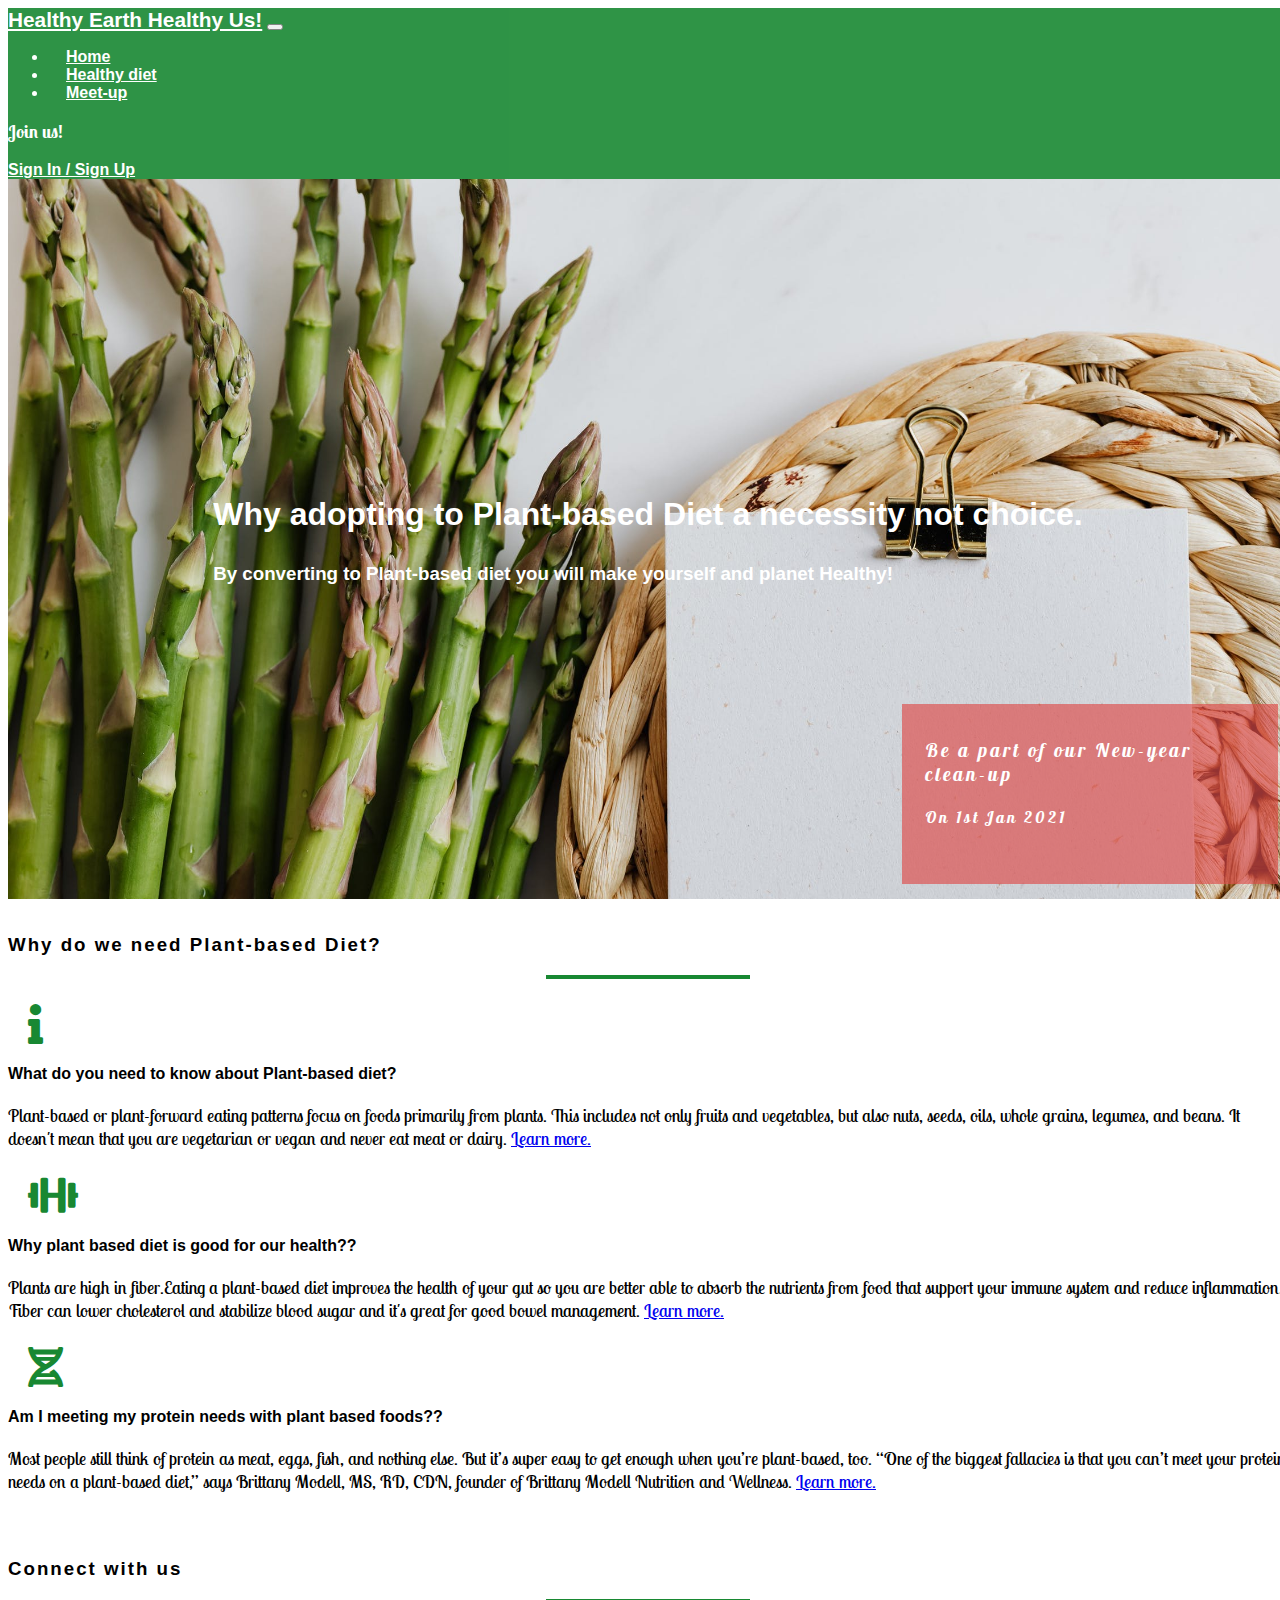
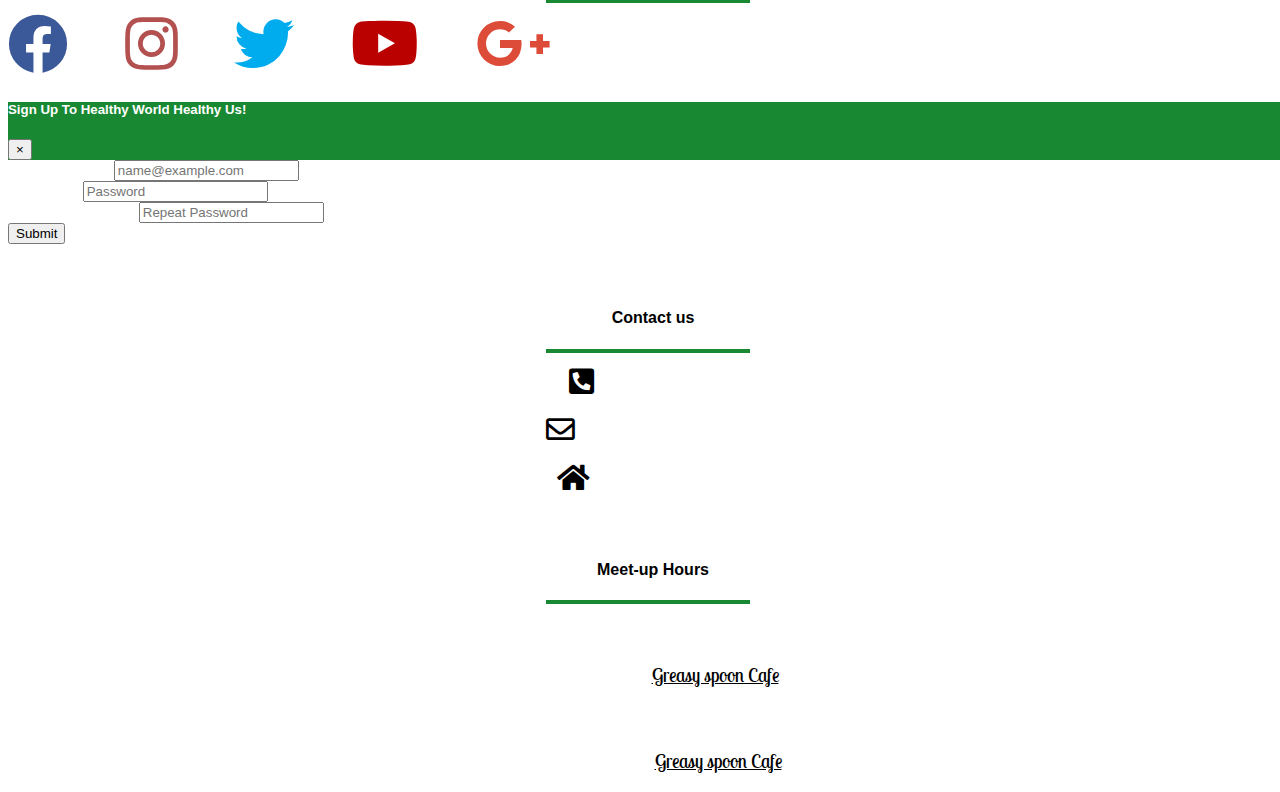
==== health.html @ 550ce157 "fixed bug which was causing cover-text to disalign, added some spacing in container to remove cluste" ====
<!DOCTYPE html>
<html lang="en">

<head>
    <meta charset="UTF-8">
    <meta name="viewport" content="width=device-width, initial-scale=1.0">
    <title>Healthy World Healthy Us!</title>
    <link rel="stylesheet" href="https://cdn.jsdelivr.net/npm/bootstrap@4.5.3/dist/css/bootstrap.min.css"
        integrity="sha384-TX8t27EcRE3e/ihU7zmQxVncDAy5uIKz4rEkgIXeMed4M0jlfIDPvg6uqKI2xXr2" crossorigin="anonymous">
    <link rel="stylesheet" href="https://cdnjs.cloudflare.com/ajax/libs/font-awesome/5.15.1/css/all.min.css"
        type="text/css" />
    <link rel="preconnect" href="https://fonts.gstatic.com">
    <link rel="stylesheet" href="https://cdn.jsdelivr.net/npm/bootstrap@4.5.3/dist/css/bootstrap.min.css"
        integrity="sha384-TX8t27EcRE3e/ihU7zmQxVncDAy5uIKz4rEkgIXeMed4M0jlfIDPvg6uqKI2xXr2" crossorigin="anonymous">
    <link rel="stylesheet" href="css/style.css">
</head>

<body>
    <header>
        <!--navbar+toogle button when on mobile-->
        <nav class="navbar navbar-expand-md">

            <a href="index.html" class="navbar-brand">Healthy Earth Healthy Us!</a>

            <button class="navbar-toggler bg-dark ml-auto" type="button" data-toggle="collapse"
                data-target="#navbar-responsive" aria-controls="navbar-responsive" aria-expanded="false"
                aria-label="Toggle-navigation">
                <span class="navbar-toggler-icon"></span></button>

            <div class="navbar-collapse" id="navbar-responsive">
                <div id="things-navbar">
                    <ul class="navbar-nav mr-auto">
                        <li class="nav-item active"><a href="index.html" class="nav-link hvr-float-shadow">Home</a></li>
                        <li class="nav-item"><a href="health.html" class="nav-link">Healthy diet</a></li>
                        <li class="nav-item"><a href="meetup.html" class="nav-link">Meet-up</a></li>
                    </ul>
                </div>
                <div class="d-none d-md-block ml-auto">
                    <p class="navbar-text mr-3"><a>Join us!</a></p>
                    <a href="/login" class="btn btn-success" data-toggle="modal" data-target="#signUpModal">Sign In /
                        Sign Up</a>
                </div>
            </div>

        </nav>
    </header>


    <div class="hero-image-health container-fluid">
        <div class="hero-overlay">
            <div class="row">
                <div class="col-12">
                    <section class="jumbotron text-center">
                        <h1 class="jumbotron-main">Why adopting to Plant-based Diet a necessity not choice.</h1>
                        <h3 class="Jumbotron-text">By converting to Plant-based diet you will make yourself and planet
                            Healthy!
                        </h3>

                    </section>

                </div>

            </div>
            <div class="col-xs-6">
                <div id="cover-text">
                    <h3>Be a part of our New-year clean-up </h3>
                    <h4>On 1st Jan 2021</h4>
                </div>
            </div>
        </div>
    </div>


    <!--------------------------------------------------------About plant based diet-->
    <section class="container-fluid container-importance">
        <div class="row">
            <div class="col-md-12">
                <div class="row text-center">
                    <div class="col">
                        <h3 class="firstsection-heading">Why do we need Plant-based Diet?</h3>
                        <hr class="hr-green">
                    </div>
                </div>

                <div class="row">
                    <div class="col-10 offset-1 offset-md-0 col-sm-4 col-md-6">

                        <div class="row firstsection-text">
                            <div class="col-2 d-none d-md-block">
                                <i class="qa-icon fas fa-info" aria-hidden="true"></i>
                            </div>
                            <div class="col-10">
                                <h4 class="qa-heading">What do you need to know about Plant-based diet?</h4>
                                <!--text copied from google search on plant-based diet link in href-->
                                <p>
                                    Plant-based or plant-forward eating patterns focus on foods primarily from plants.
                                    This includes not only fruits and vegetables, but also nuts, seeds, oils, whole
                                    grains, legumes, and beans.
                                    It doesn't mean that you are vegetarian or vegan and never eat meat or dairy. <a
                                        href="https://www.health.harvard.edu/blog/what-is-a-plant-based-diet-and-why-should-you-try-it-2018092614760"
                                        target="_blank">Learn
                                        more.</a>
                                </p>
                            </div>
                        </div>
                    </div>

                    <div class="col-10 offset-1 offset-md-0 col-sm-4 col-md-6">

                        <div class="row firstsection-text">
                            <div class="col-2 d-none d-md-block">
                                <i class="qa-icon fas fa-dumbbell" aria-hidden="true"></i>
                            </div>
                            <div class="col-10">
                                <h4 class="qa-heading ">Why plant based diet is good for our health??</h4>

                                <!--text copied from google search on plant-based diet-->
                                <p>
                                    Plants are high in fiber.Eating a plant-based diet improves the health of your
                                    gut so you are better able to absorb the nutrients from food that support your
                                    immune system and reduce inflammation. Fiber can lower cholesterol and stabilize
                                    blood
                                    sugar and it's great for good bowel management. <a
                                        href="https://www.mdanderson.org/publications/focused-on-health/5-benefits-of-a-plant-based-diet.h20-1592991.html"
                                        target="_blank">Learn
                                        more.</a>
                                </p>
                            </div>

                        </div>

                    </div>

                    <div class="col-md-6 offset-md-3 col-sm-4 col-10 offset-1">

                        <div class="row firstsection-text">
                            <div class="col-2 d-none d-md-block">
                                <i class="qa-icon fas fa-dna" aria-hidden="true"></i>
                            </div>
                            <div class="col-10">
                                <!--text copied from google search on plant-based diet-->

                                <h4 class="qa-heading ">Am I meeting my protein needs with plant based foods??</h4>
                                <p>
                                    Most people still think of protein as meat, eggs, fish, and nothing else.
                                    But it’s super easy to get enough when you’re plant-based, too.
                                    “One of the biggest fallacies is that you can’t meet your protein needs on a
                                    plant-based diet,”
                                    says Brittany Modell, MS, RD, CDN, founder of Brittany Modell Nutrition and
                                    Wellness. <a href="https://www.wellandgood.com/plant-based-eating-questions/"
                                        target="_blank">Learn
                                        more.</a>
                                </p>
                            </div>

                        </div>
                    </div>
                </div>
            </div>
        </div>
    </section>

    <!--------------------------------------------------------Connect-->

    <div class="container-fluid connect-container">
        <div class="row text-center">
            <div class="col-12 connect-heading">
                <h3>Connect with us</h3>
                <hr class="hr-green">
            </div>
        </div>
        <div class="row text-center">
            <div class="col-12 socialmedia-icons">
                <a href=" https://www.facebook.com/login/device-based/regular/login/?login_attempt=1" target="_blank">
                    <i class="fab fa-facebook" aria-hidden="true"> </i>
                    <span class="sr-only">Facebook</span>
                </a>
                <a href="https://www.instagram.com/" target="_blank">
                    <i class="fab fa-instagram" aria-hidden="true"> </i>
                    <span class="sr-only">Instagram</span>
                </a>
                <a href="https://twitter.com/?lang=sv" target="_blank">
                    <i class=" fab fa-twitter" aria-hidden="true"> </i>
                    <span class="sr-only">Twitter</span>
                </a>
                <a href="https://www.youtube.com/" target="_blank">
                    <i class=" fab fa-youtube" aria-hidden="true"> </i>
                    <span class="sr-only">Youtube</span>
                </a>
                <a href="https://www.google.com/intl/sv/gmail/about/#" target="_blank">
                    <i class=" fab fa-google-plus-g" aria-hidden="true"> </i>
                    <span class="sr-only">Gmail</span>
                </a>
            </div>
        </div>

    </div>

    <!--------------------------------------------------------Model copied from whisky-drop website.-->



    <div class="modal" tabindex="-1" role="dialog" id="signUpModal">
        <div class="modal-dialog" role="document">
            <div class="modal-content">
                <div class="modal-header">
                    <h5 class="modal-title">Sign Up To Healthy World Healthy Us!</h5>
                    <button type="button" class="close" data-dismiss="modal" aria-label="Close">
                        <span aria-hidden="true">&times;</span>
                    </button>
                </div>
                <div class="modal-body">
                    <form>
                        <div class="form-group">
                            <label for="exampleInputEmail1">Email address</label>
                            <input type="email" class="form-control" id="exampleInputEmail1"
                                aria-describedby="emailHelp" placeholder="name@example.com">
                            <small id="emailHelp" class="form-text text-muted">We'll never share your email with
                                anyone else.</small>
                        </div>
                        <div class="form-group">
                            <label for="password">Password</label>
                            <input type="password" class="form-control" id="password" placeholder="Password">
                        </div>
                        <div class="form-group">
                            <label for="repeatPassword">Repeat Password</label>
                            <input type="password" class="form-control" id="repeatPassword"
                                placeholder="Repeat Password">
                        </div>
                        <button type="submit" class="btn btn-success">Submit</button>
                    </form>
                </div>
            </div>
        </div>
    </div>


    <!--------------------------------------------------------Footer-->

    <footer class="bg-success footer-container">
        <div class="container-fluid">
            <div class="row">
                <div class="col-sm-4 offset-1 footer-content">
                    <h4 class="footer-header">Contact us</h4>
                    <hr class="hr-green">
                    <p><i class="fas fa-phone-square-alt footer-icons"></i> 0047 123 123 123</p>
                    <p><i class="far fa-envelope footer-icons"></i> healthyworld@gmail.com</p>
                    <p><i class="fas fa-home footer-icons"></i>Sandalmakrbackan 1,</p>
                    <p>126-30, Stockholm.</p>
                </div>
                <div class="col-sm-4 offset-1 footer-content">
                    <h4 class="footer-header">Meet-up Hours</h4>
                    <hr class="hr-green">
                    <p>Monday-Thursday</p>
                    <p>kl. 17:00-18:00 at <a href="https://www.greasyspoon.se/" target="_blank">Greasy spoon
                            Cafe</a></p>
                    <p>Fri-Sat-Sunday</p>
                    <p>kl. 19:00-20:00 at <a href="https://www.greasyspoon.se/" target="_blank">Greasy spoon
                            Cafe</a></p>
                </div>
            </div>
        </div>
    </footer>


    <script src="https://code.jquery.com/jquery-3.3.1.slim.min.js"
        integrity="sha384-q8i/X+965DzO0rT7abK41JStQIAqVgRVzpbzo5smXKp4YfRvH+8abtTE1Pi6jizo"
        crossorigin="anonymous"></script>
    <script src="https://cdnjs.cloudflare.com/ajax/libs/popper.js/1.14.3/umd/popper.min.js"
        integrity="sha384-ZMP7rVo3mIykV+2+9J3UJ46jBk0WLaUAdn689aCwoqbBJiSnjAK/l8WvCWPIPm49"
        crossorigin="anonymous"></script>
    <script src="https://stackpath.bootstrapcdn.com/bootstrap/4.1.3/js/bootstrap.min.js"
        integrity="sha384-ChfqqxuZUCnJSK3+MXmPNIyE6ZbWh2IMqE241rYiqJxyMiZ6OW/JmZQ5stwEULTy"
        crossorigin="anonymous"></script>
</body>

</html>
---- css/style.css ----
@import url('https://fonts.googleapis.com/css2?family=Lobster+Two:ital,wght@0,400;0,700;1,400;1,700&family=Roboto:wght@300;400;700&display=swap');



body {
    font-family: "Roboto:400", sans-serif;
    width: 100%;
}
/*-----------------------------------------------------------Nav */
.navbar {
    background-color: #188832;;
    opacity: 0.9;
    color: white;
    font-weight: bold;
}

.navbar a {
    color: white;
    font-weight: bold;
    font-size: 100%;
}
.navbar a:hover{
    color: #0e491c;
}

.navbar-brand{
    font-size: 130% !important;
}

.navbar-nav a {
    margin-left: 18px;
}



/*-----------------------------------------------------------hero image landing page */
.hero-image {
    height: 80vh;

    background: url("images/cleanearth.jpeg") no-repeat;
    background-size: cover;
  -webkit-background-size: cover;
  -moz-background-size: cover;
  -o-background-size: cover;
  opacity: 1;

    display: flex;
    align-items: center;
    justify-content: center;

    position: relative;
}

#cover-text {
    color: white;
    font-family: 'Lobster Two', cursive;
    font-style: italic;
    font-weight: bold;
    height: 150px;
    width: 330px;
    letter-spacing: 3px;
    padding: 15px 23px;

    position: absolute;
    background-color: rgba(221, 76, 74, 0.658);
    bottom: 15px;
    right: 10px;
}


/*-----------------------------------------------------------Jumbotron */

.jumbotron {
    background-color: transparent;
}

.jumbotron-main{
    color: white;
    font-weight: 700;
    margin-bottom: 30px;
}

.Jumbotron-text{
    color: white;
}

/*-----------------------------------------------------------Importance */

.container-importance{
    margin: 20px 0 65px 0;
}


.firstsection-heading {
    margin-top: 35px;
    font-weight: bold;
    letter-spacing: 2px;
}

.container-importance i {
    font-size: 40px;
    padding-left: 20px;
    color: #188832;
}

.firstsection-text {
    margin-top: 25px;
}

p {
    font-family: 'Lobster Two', cursive;
    font-size: 18px;
}

.hr-green {
    border: 2px solid #188832;
    width: 200px;
}



/*-----------------------------------------------------------feedback */

.feedback-container {
    margin-top: 65px;
}

.feedback-heading{
    margin-top: 35px;
    font-weight: bold;
    letter-spacing: 2px;
}

.feedback-text {
    margin-top: 40px;
    padding-left: 10px;

}

.margin-top-50{
    margin-top:50px;
}


/*-----------------------------------------------------------FAQs */

.faqs-container{
    margin-top: 65px;
}

.faqs-heading{
    margin-top: 35px;
    font-weight: bold;
    letter-spacing: 2px;
}


.faqs-container a {
    background-color: #188832;
}


.card-heading{
    font-weight: bold;

}

.faqs{
    margin-top: 20px;
}

/*-----------------------------------------------------------Connect */

.connect-container{

}

.connect-heading{
    margin-top: 35px;
    font-weight: bold;
    letter-spacing: 2px;
}


.socialmedia-icons a{
    font-size: 60px;
    word-spacing: 40px;
    text-decoration: none;
}

.fa-facebook{
    color: #3b5998;
}
.fa-instagram{
    color: #b35151;
}

.fa-twitter{
    color: #00aced;
}
.fa-youtube{
    color: #bb0000;
}
.fa-google-plus-g{
    color: #dd4b39;
}

.fa-facebook:hover,
.fa-instagram:hover,
.fa-twitter:hover,
.fa-youtube:hover,
.fa-google-plus-g:hover{
    color: #188832;
}

/*-----------------------------------------------------------Footer */

.footer-container{
    margin-top: 65px;
    text-align: center;
}

.footer-content{
    margin-top: 25px;
}

.footer-header{
    padding-left: 10px;
}

footer p{
    color: white;
    margin-top: 15px;
    font-size: 1.2em;
    text-align: center;
}

footer a {
    color: black;
}


.footer-icons{
    font-size: 1.5em;
    color: black;
}

.hr-green-footer {
    text-align: center;
    border: 2px solid #188832;
    width: 200px;
}

/*-----------------------------------------------------------Modal */

.modal-body {
    background: url("images/modal.jpeg") no-repeat;
    background-size: cover;
    color: white;
}

.modal-header {
    background-color:#188832 ;
    color: white;
}

/*-----------------------------------------------------------From */

.form-text {
    color: white !important;
}

/*-----------------------------------------------------------hero image health page */

.hero-image-health {
    height: 80vh;

    background: url("images/vegetarian.jpeg") no-repeat;
    background-size: cover;
  -webkit-background-size: cover;
  -moz-background-size: cover;
  -o-background-size: cover;

  display: flex;
    align-items: center;
    justify-content: center;

    position: relative;
}

/*-----------------------------------------------------------Hero image meetup Page */

.hero-image-meetup {
    height: 80vh;

    background: url("images/meetup.jpeg") no-repeat;
    background-size: cover;
  -webkit-background-size: cover;
  -moz-background-size: cover;
  -o-background-size: cover;


  display: flex;
    align-items: center;
    justify-content: center;

    position: relative;
}

.meetup-heading {
    margin: 65px 0 30px 0;
    color: #188832;
}
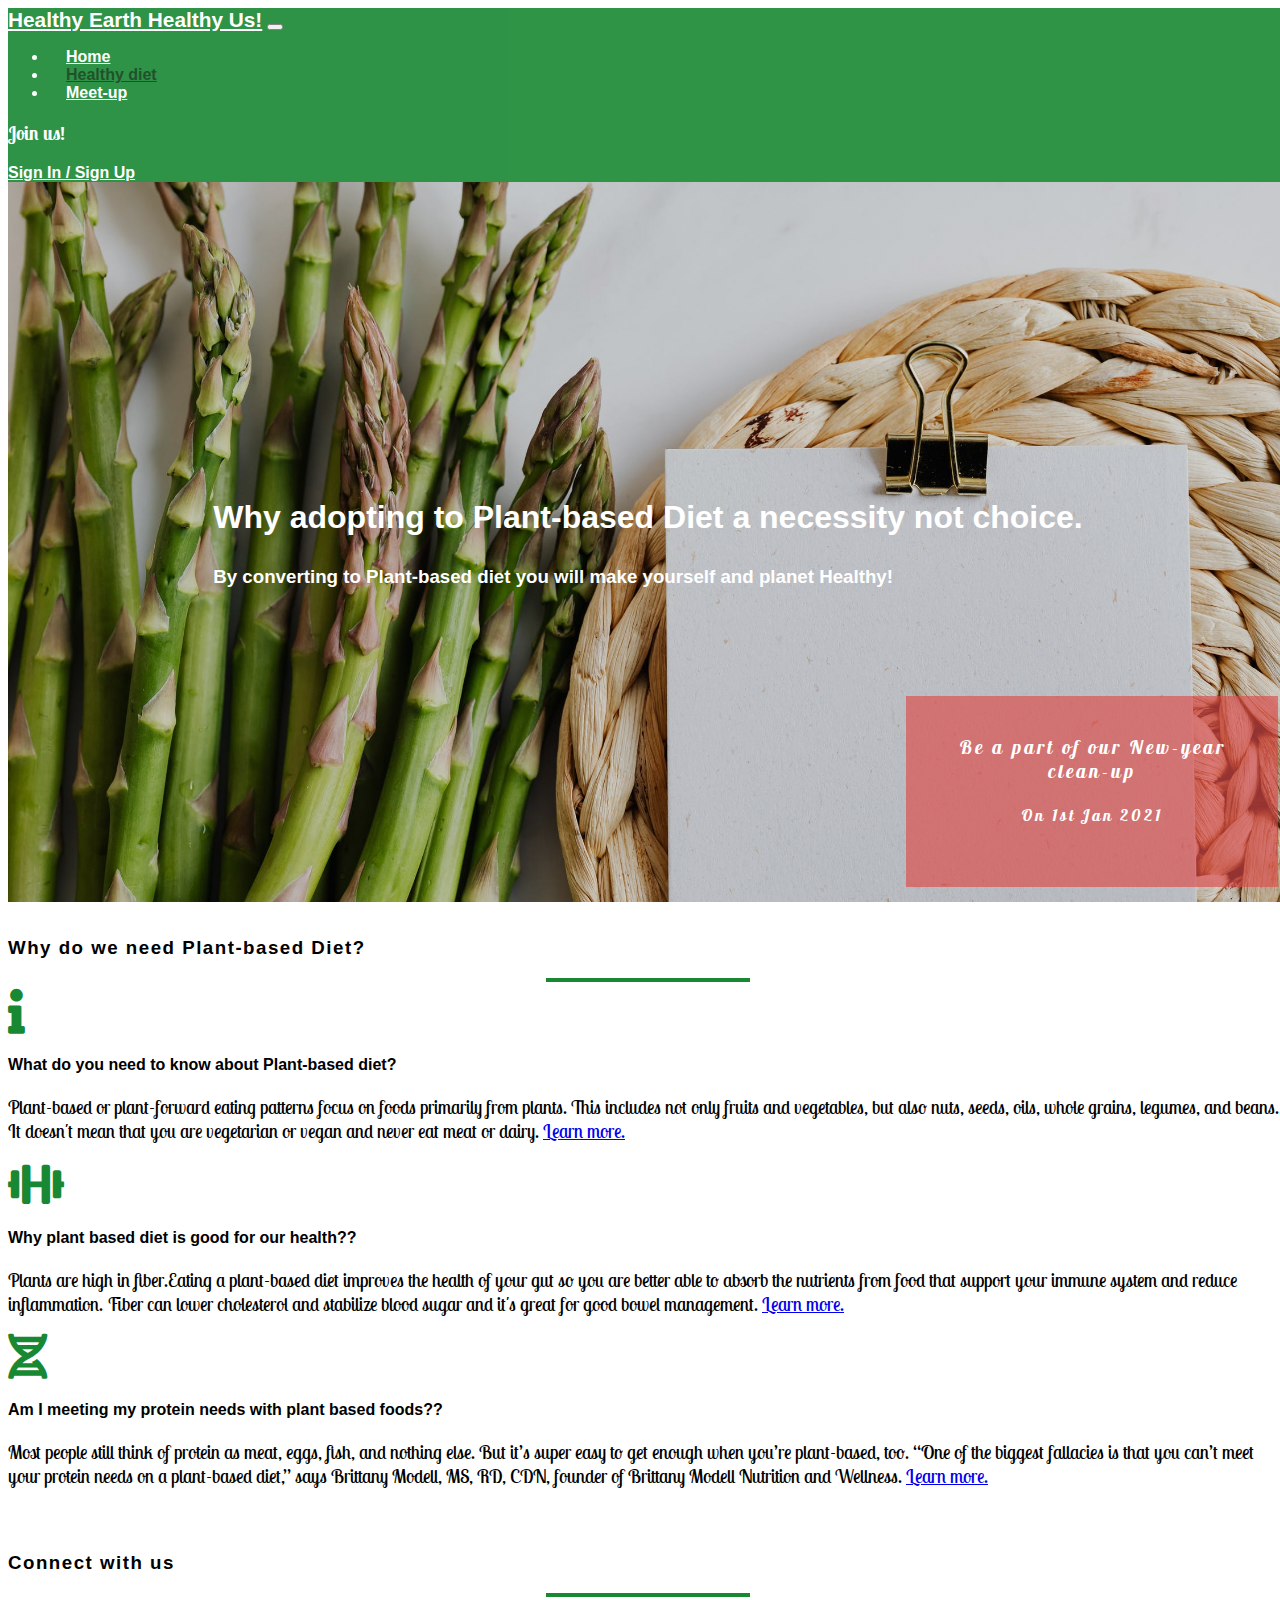
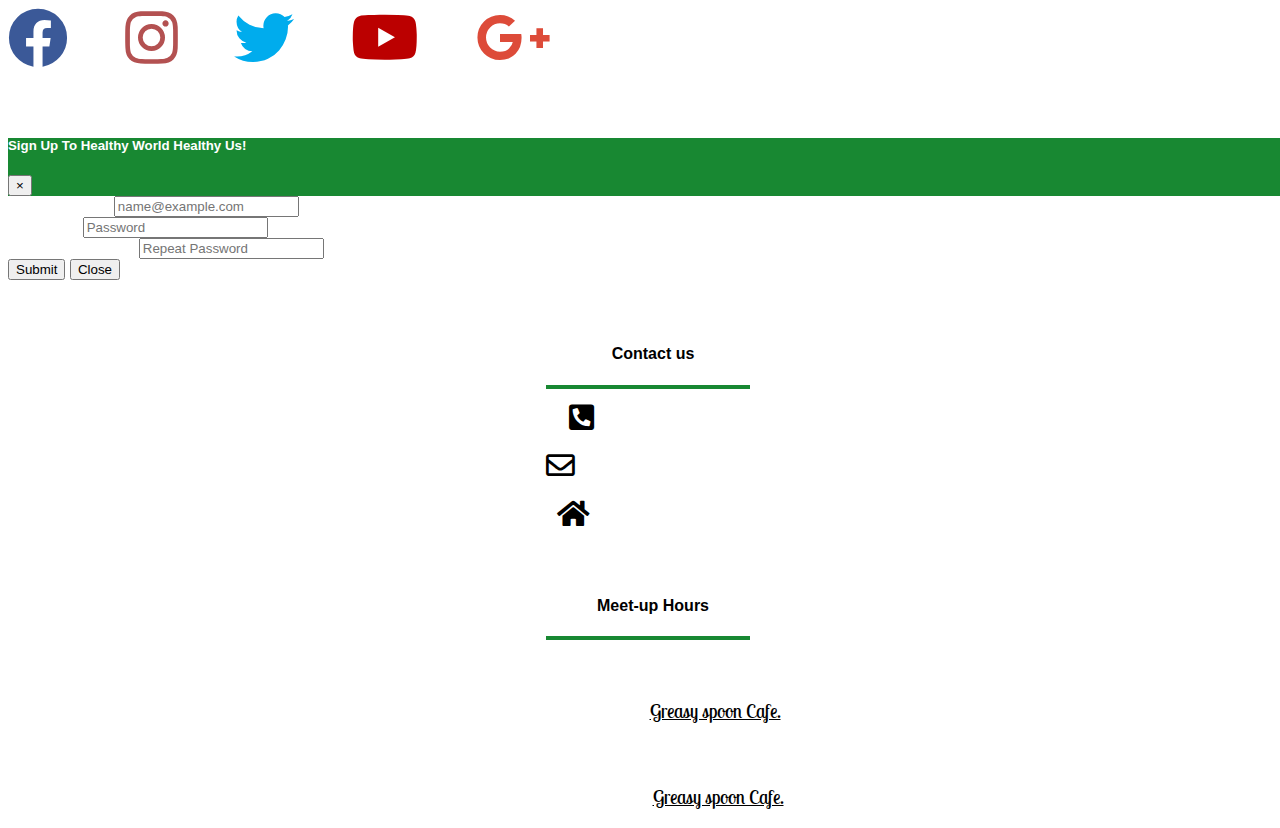
==== commit 3d71f159: "fixed bug that was causing first sections left padding." ====
--- a/health.html
+++ b/health.html
@@ -30,8 +30,8 @@
             <div class="navbar-collapse" id="navbar-responsive">
                 <div id="things-navbar">
                     <ul class="navbar-nav mr-auto">
-                        <li class="nav-item active"><a href="index.html" class="nav-link hvr-float-shadow">Home</a></li>
-                        <li class="nav-item"><a href="health.html" class="nav-link">Healthy diet</a></li>
+                        <li class="nav-item"><a href="index.html" class="nav-link hvr-float-shadow">Home</a></li>
+                        <li class="nav-item active"><a href="health.html" class="nav-link">Healthy diet</a></li>
                         <li class="nav-item"><a href="meetup.html" class="nav-link">Meet-up</a></li>
                     </ul>
                 </div>
@@ -55,11 +55,8 @@
                         <h3 class="Jumbotron-text">By converting to Plant-based diet you will make yourself and planet
                             Healthy!
                         </h3>
-
                     </section>
-
-                </div>
-
+                </div>
             </div>
             <div class="col-xs-6">
                 <div id="cover-text">
@@ -77,7 +74,7 @@
             <div class="col-md-12">
                 <div class="row text-center">
                     <div class="col">
-                        <h3 class="firstsection-heading">Why do we need Plant-based Diet?</h3>
+                        <h3 class="section-headings">Why do we need Plant-based Diet?</h3>
                         <hr class="hr-green">
                     </div>
                 </div>
@@ -164,8 +161,8 @@
 
     <div class="container-fluid connect-container">
         <div class="row text-center">
-            <div class="col-12 connect-heading">
-                <h3>Connect with us</h3>
+            <div class="col-12">
+                <h3 class="section-headings">Connect with us</h3>
                 <hr class="hr-green">
             </div>
         </div>
@@ -196,12 +193,12 @@
 
     </div>
 
-    <!--------------------------------------------------------Model copied from whisky-drop website.-->
+    <!--------------------------------------------------------Model inspired from whisky-drop website.-->
 
 
 
     <div class="modal" tabindex="-1" role="dialog" id="signUpModal">
-        <div class="modal-dialog" role="document">
+        <div class="modal-dialog modal-lg" role="document">
             <div class="modal-content">
                 <div class="modal-header">
                     <h5 class="modal-title">Sign Up To Healthy World Healthy Us!</h5>
@@ -227,7 +224,11 @@
                             <input type="password" class="form-control" id="repeatPassword"
                                 placeholder="Repeat Password">
                         </div>
-                        <button type="submit" class="btn btn-success">Submit</button>
+                        <div class="modal-footer">
+                            <button type="button" class="btn btn-success modal-btn-submit">Submit</button>
+                            <button type="button" class="btn btn-secondary modal-btn-close"
+                                data-dismiss="modal">Close</button>
+                        </div>
                     </form>
                 </div>
             </div>
@@ -251,12 +252,12 @@
                 <div class="col-sm-4 offset-1 footer-content">
                     <h4 class="footer-header">Meet-up Hours</h4>
                     <hr class="hr-green">
-                    <p>Monday-Thursday</p>
+                    <p>Monday-Thursday:</p>
                     <p>kl. 17:00-18:00 at <a href="https://www.greasyspoon.se/" target="_blank">Greasy spoon
-                            Cafe</a></p>
-                    <p>Fri-Sat-Sunday</p>
+                            Cafe.</a></p>
+                    <p>Fri-Sat-Sunday:</p>
                     <p>kl. 19:00-20:00 at <a href="https://www.greasyspoon.se/" target="_blank">Greasy spoon
-                            Cafe</a></p>
+                            Cafe.</a></p>
                 </div>
             </div>
         </div>
--- a/css/style.css
+++ b/css/style.css
@@ -6,6 +6,8 @@
     font-family: "Roboto:400", sans-serif;
     width: 100%;
 }
+
+
 /*-----------------------------------------------------------Nav */
 .navbar {
     background-color: #188832;;
@@ -20,7 +22,7 @@
     font-size: 100%;
 }
 .navbar a:hover{
-    color: #0e491c;
+    color: #0a3f16;
 }
 
 .navbar-brand{
@@ -31,23 +33,31 @@
     margin-left: 18px;
 }
 
+.active a{
+    color: #0a3f16;
+}
 
 
 /*-----------------------------------------------------------hero image landing page */
 .hero-image {
     height: 80vh;
 
-    background: url("images/cleanearth.jpeg") no-repeat;
+    background:linear-gradient(
+      rgba(0, 0, 0, 0.1),
+      rgba(0, 0, 0, 0.1)
+    ),
+    url("images/cleanearth.jpeg") no-repeat;
+    background-position: center;
+    overflow: hidden;
+
     background-size: cover;
-  -webkit-background-size: cover;
-  -moz-background-size: cover;
-  -o-background-size: cover;
-  opacity: 1;
+    -webkit-background-size: cover;
+    -moz-background-size: cover;
+    -o-background-size: cover;
 
     display: flex;
     align-items: center;
     justify-content: center;
-
     position: relative;
 }
 
@@ -59,7 +69,8 @@
     height: 150px;
     width: 330px;
     letter-spacing: 3px;
-    padding: 15px 23px;
+    padding: 1.3em 1.3em;
+    text-align: center;
 
     position: absolute;
     background-color: rgba(221, 76, 74, 0.658);
@@ -87,29 +98,28 @@
 /*-----------------------------------------------------------Importance */
 
 .container-importance{
-    margin: 20px 0 65px 0;
+    margin: 1.6em 0em 4em 0em;
 }
 
 
 .firstsection-heading {
     margin-top: 35px;
     font-weight: bold;
-    letter-spacing: 2px;
+    letter-spacing: 0.08em;
 }
 
 .container-importance i {
-    font-size: 40px;
-    padding-left: 20px;
+    font-size: 2.8em;
     color: #188832;
 }
 
-.firstsection-text {
-    margin-top: 25px;
+.media {
+    margin: 3.5em 0em 2.9em 0em;
 }
 
 p {
     font-family: 'Lobster Two', cursive;
-    font-size: 18px;
+    font-size: 1.2em;
 }
 
 .hr-green {
@@ -117,22 +127,27 @@
     width: 200px;
 }
 
+.firstsection-icon{
+    padding: 0em;
+    margin-top: 2.5em;
+}
+
 
 
 /*-----------------------------------------------------------feedback */
 
 .feedback-container {
-    margin-top: 65px;
+    margin-top: 1.6em 0em 4em 0em;
 }
 
 .feedback-heading{
     margin-top: 35px;
     font-weight: bold;
-    letter-spacing: 2px;
+    letter-spacing: 0.08em;
 }
 
 .feedback-text {
-    margin-top: 40px;
+    margin: 2.4em 0em 5.4em 0em;
     padding-left: 10px;
 
 }
@@ -145,11 +160,11 @@
 /*-----------------------------------------------------------FAQs */
 
 .faqs-container{
-    margin-top: 65px;
+    margin-top: 1.6em 0em 4em 0em;
 }
 
 .faqs-heading{
-    margin-top: 35px;
+    margin: 3em 0em 2em 0em;
     font-weight: bold;
     letter-spacing: 2px;
 }
@@ -172,13 +187,13 @@
 /*-----------------------------------------------------------Connect */
 
 .connect-container{
-
-}
-
-.connect-heading{
+    margin: 1.6em 0em 4em 0em;
+}
+
+.section-headings{
     margin-top: 35px;
     font-weight: bold;
-    letter-spacing: 2px;
+    letter-spacing: 0.08em;
 }
 
 
@@ -264,6 +279,15 @@
     color: white;
 }
 
+.modal-btn-close {
+   margin: 0 auto;
+}
+
+.modal-btn-submit {
+    margin: 0 auto;
+}
+
+
 /*-----------------------------------------------------------From */
 
 .form-text {
@@ -274,17 +298,22 @@
 
 .hero-image-health {
     height: 80vh;
-
-    background: url("images/vegetarian.jpeg") no-repeat;
+    background:linear-gradient(
+      rgba(0, 0, 0, 0.1),
+      rgba(0, 0, 0, 0.1)
+    ),
+    url("images/vegetarian.jpeg") no-repeat;
+    background-position: center;
+    overflow: hidden;
+
     background-size: cover;
   -webkit-background-size: cover;
   -moz-background-size: cover;
   -o-background-size: cover;
 
-  display: flex;
+    display: flex;
     align-items: center;
     justify-content: center;
-
     position: relative;
 }
 
@@ -292,18 +321,23 @@
 
 .hero-image-meetup {
     height: 80vh;
-
-    background: url("images/meetup.jpeg") no-repeat;
+    
+    background:linear-gradient(
+      rgba(0, 0, 0, 0.1),
+      rgba(0, 0, 0, 0.1)
+    ),
+    url("images/meetup.jpeg") no-repeat;
+    background-position: center;
+    overflow: hidden;
+
     background-size: cover;
   -webkit-background-size: cover;
   -moz-background-size: cover;
   -o-background-size: cover;
 
-
-  display: flex;
+    display: flex;
     align-items: center;
     justify-content: center;
-
     position: relative;
 }
 
@@ -311,3 +345,4 @@
     margin: 65px 0 30px 0;
     color: #188832;
 }
+
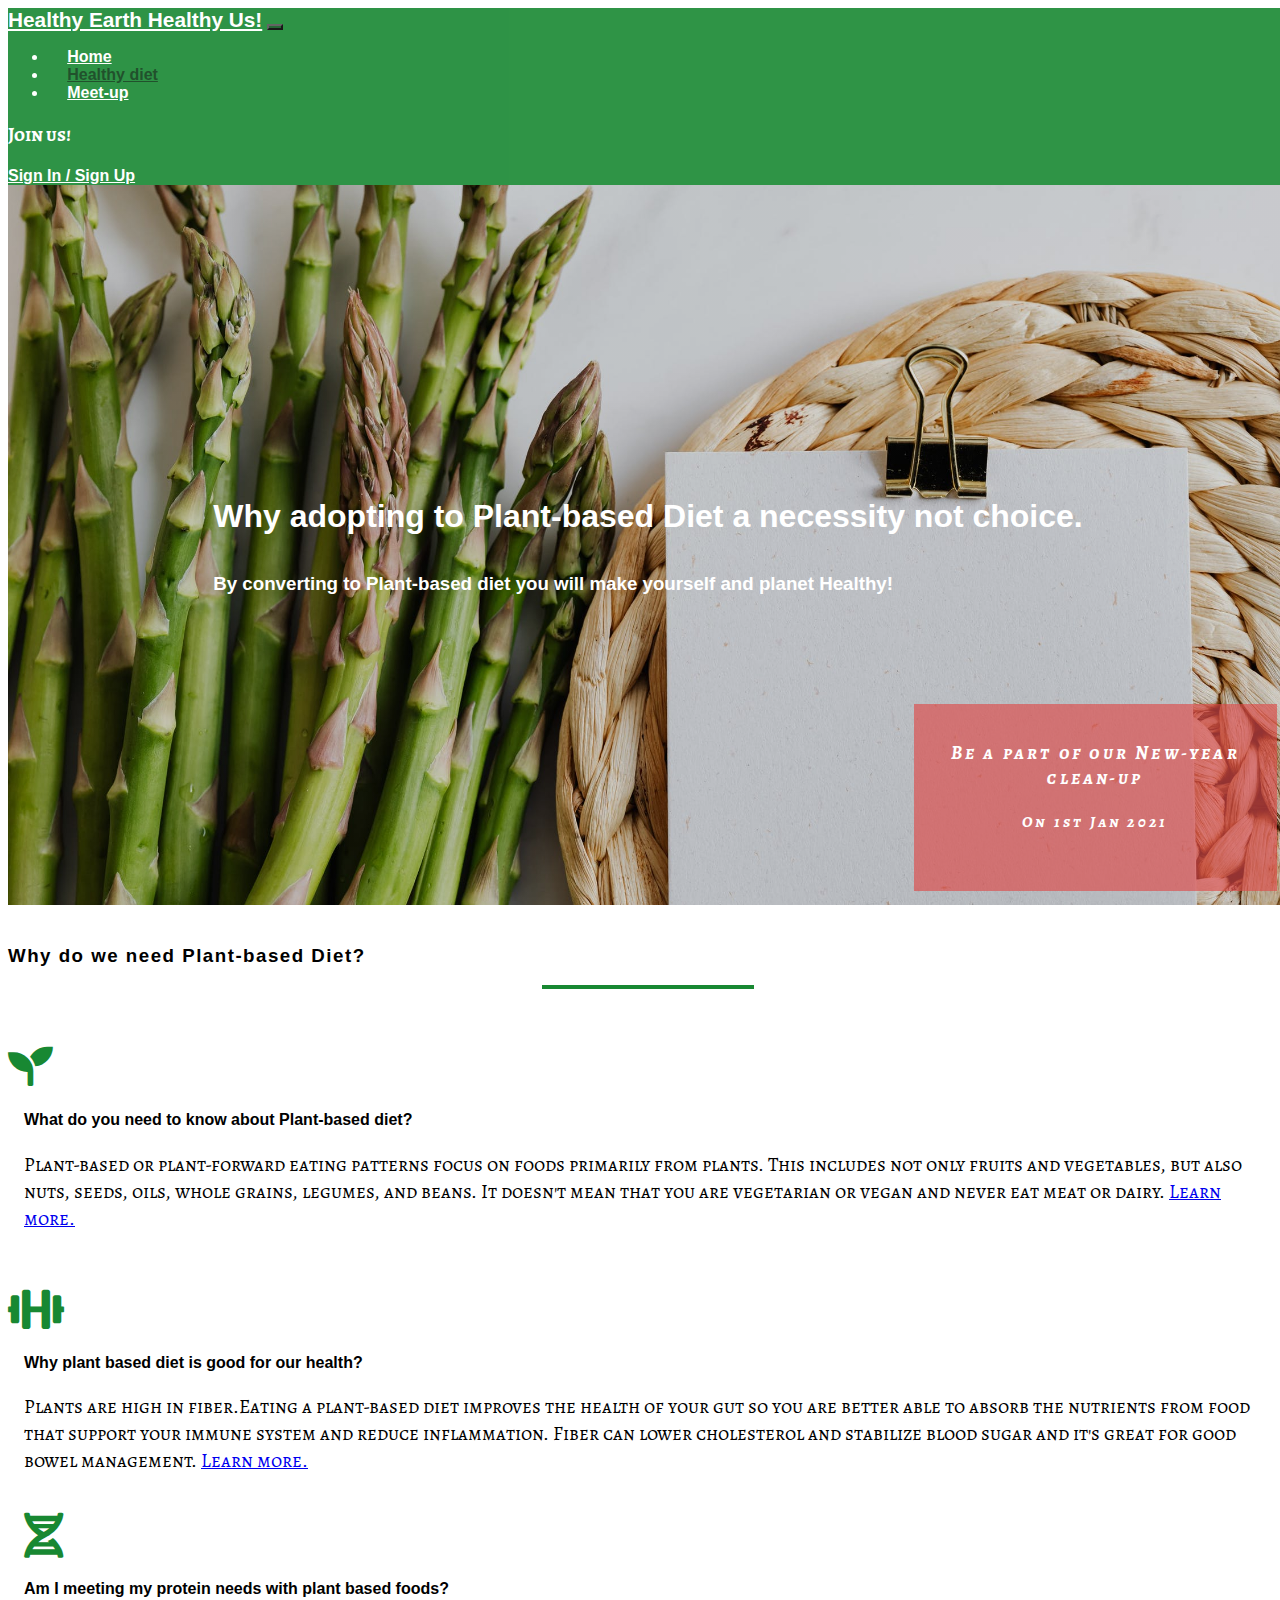
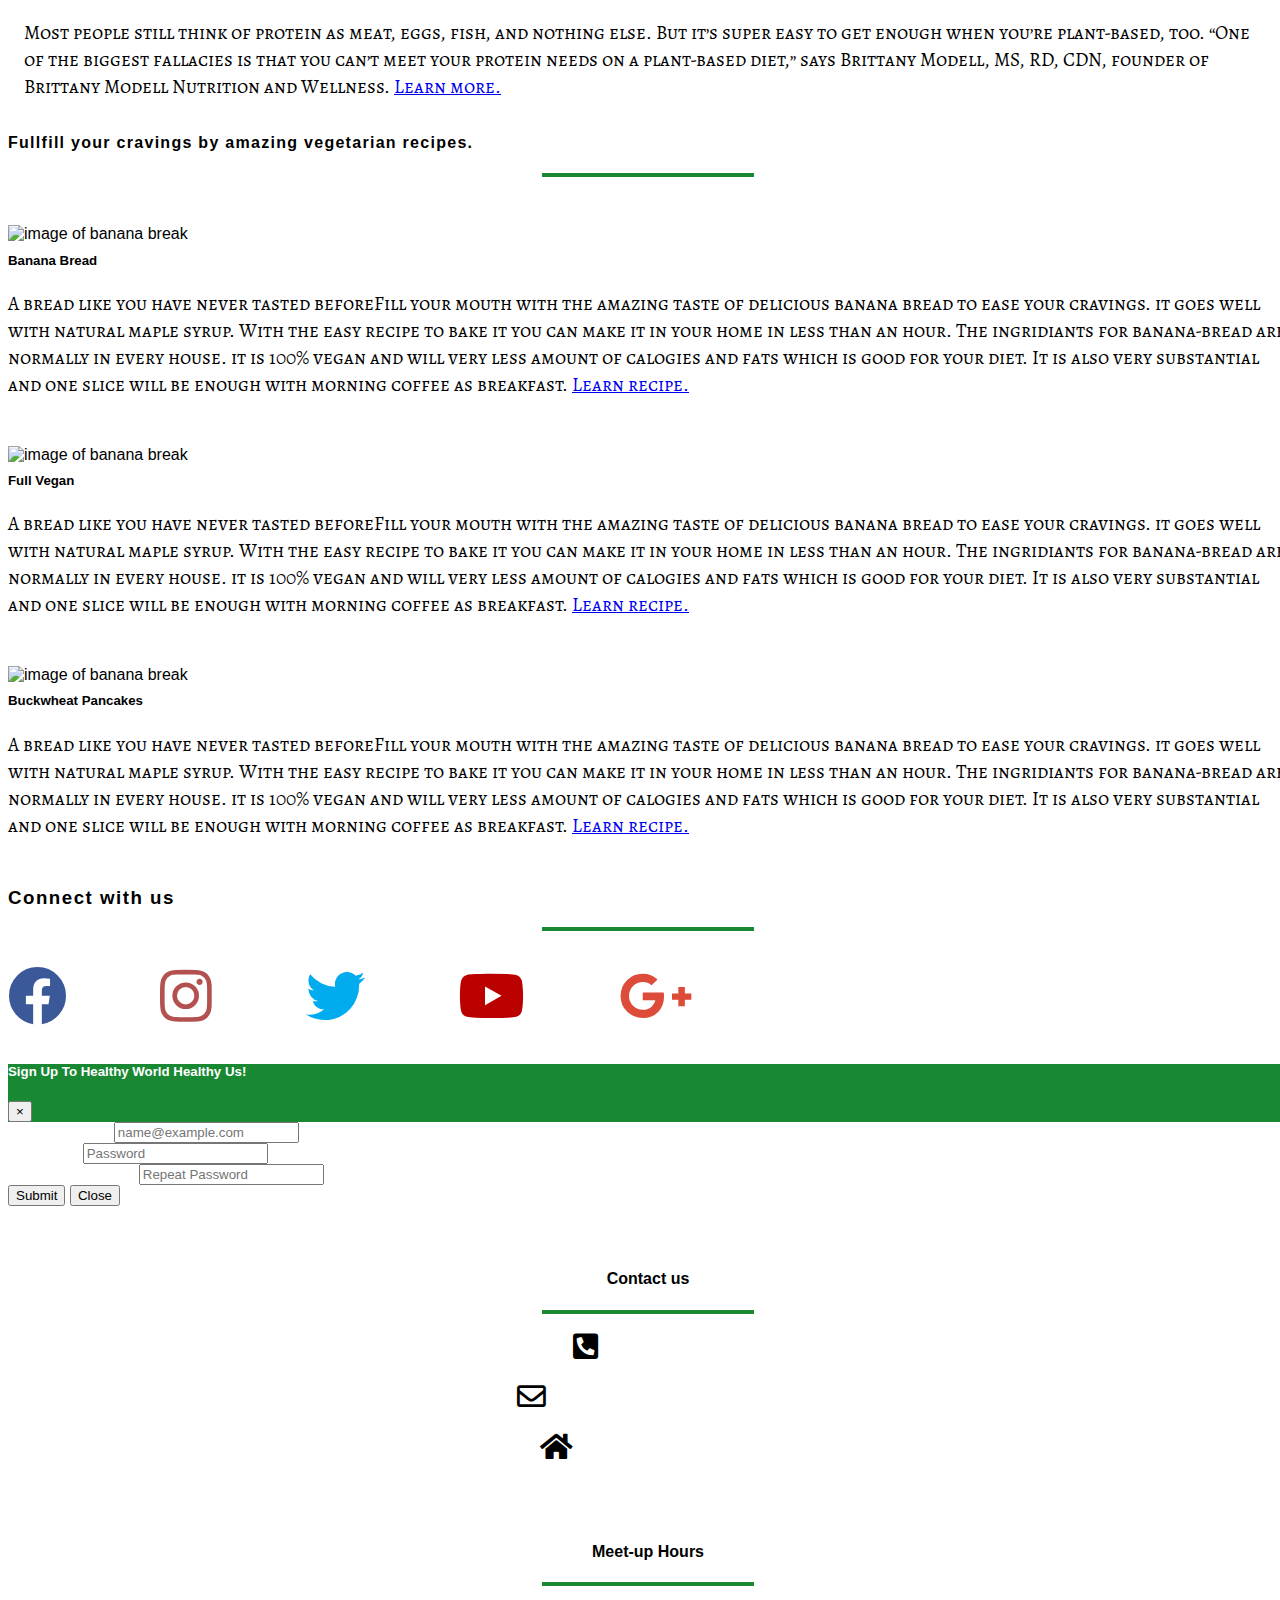
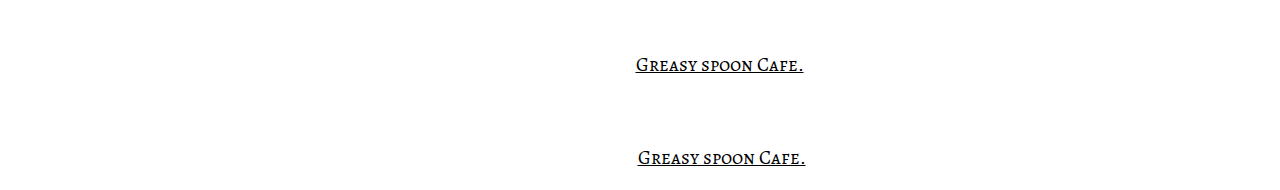
==== commit 2b376566: "final touches" ====
--- a/health.html
+++ b/health.html
@@ -51,15 +51,17 @@
             <div class="row">
                 <div class="col-12">
                     <section class="jumbotron text-center">
-                        <h1 class="jumbotron-main">Why adopting to Plant-based Diet a necessity not choice.</h1>
-                        <h3 class="Jumbotron-text">By converting to Plant-based diet you will make yourself and planet
+                        <h1 class="jumbotron-main-health-page">Why adopting to Plant-based Diet a necessity not choice.
+                        </h1>
+                        <h3 class="Jumbotron-text-health-page">By converting to Plant-based diet you will make yourself
+                            and planet
                             Healthy!
                         </h3>
                     </section>
                 </div>
             </div>
             <div class="col-xs-6">
-                <div id="cover-text">
+                <div id="cover-text-health-page">
                     <h3>Be a part of our New-year clean-up </h3>
                     <h4>On 1st Jan 2021</h4>
                 </div>
@@ -68,7 +70,8 @@
     </div>
 
 
-    <!--------------------------------------------------------About plant based diet-->
+
+    <!--About plant based diet-->
     <section class="container-fluid container-importance">
         <div class="row">
             <div class="col-md-12">
@@ -80,84 +83,176 @@
                 </div>
 
                 <div class="row">
-                    <div class="col-10 offset-1 offset-md-0 col-sm-4 col-md-6">
-
-                        <div class="row firstsection-text">
-                            <div class="col-2 d-none d-md-block">
-                                <i class="qa-icon fas fa-info" aria-hidden="true"></i>
+                    <div class="col-sm-12 col-md-6">
+                        <div class="d-block">
+                            <div class="media">
+                                <div class="col-2 d-none d-md-inline">
+                                    <i class="fas fa-seedling" aria-hidden="true"></i>
+                                </div>
+                                <div class="media-body importance-section-content">
+                                    <h4 class="qa-heading">What do you need to know about Plant-based diet?</h4>
+                                    <!--text inspired from google search on cleaning environment-->
+                                    <p>
+                                        Plant-based or plant-forward eating patterns focus on foods primarily from
+                                        plants.
+                                        This includes not only fruits and vegetables, but also nuts, seeds, oils, whole
+                                        grains, legumes, and beans.
+                                        It doesn't mean that you are vegetarian or vegan and never eat meat or dairy. <a
+                                            href="https://www.health.harvard.edu/blog/what-is-a-plant-based-diet-and-why-should-you-try-it-2018092614760"
+                                            target="_blank">Learn
+                                            more.</a>
+                                    </p>
+                                </div>
                             </div>
-                            <div class="col-10">
-                                <h4 class="qa-heading">What do you need to know about Plant-based diet?</h4>
-                                <!--text copied from google search on plant-based diet link in href-->
-                                <p>
-                                    Plant-based or plant-forward eating patterns focus on foods primarily from plants.
-                                    This includes not only fruits and vegetables, but also nuts, seeds, oils, whole
-                                    grains, legumes, and beans.
-                                    It doesn't mean that you are vegetarian or vegan and never eat meat or dairy. <a
-                                        href="https://www.health.harvard.edu/blog/what-is-a-plant-based-diet-and-why-should-you-try-it-2018092614760"
-                                        target="_blank">Learn
-                                        more.</a>
-                                </p>
+                        </div>
+                    </div>
+
+                    <div class="col-sm-12 col-md-6">
+                        <div class="d-block">
+                            <div class="media">
+                                <div class="col-2 d-none d-md-inline">
+                                    <i class="fas fa-dumbbell" aria-hidden="true"></i>
+                                </div>
+                                <div class="media-body importance-section-content">
+                                    <h4 class="qa-heading">Why plant based diet is good for our health?</h4>
+                                    <!--text inspired from google search on cleaning environment-->
+                                    <p>
+                                        Plants are high in fiber.Eating a plant-based diet improves the health of your
+                                        gut so you are better able to absorb the nutrients from food that support your
+                                        immune system and reduce inflammation. Fiber can lower cholesterol and stabilize
+                                        blood
+                                        sugar and it's great for good bowel management. <a
+                                            href="https://www.mdanderson.org/publications/focused-on-health/5-benefits-of-a-plant-based-diet.h20-1592991.html"
+                                            target="_blank">Learn
+                                            more.</a>
+
+                                    </p>
+                                </div>
                             </div>
                         </div>
                     </div>
-
-                    <div class="col-10 offset-1 offset-md-0 col-sm-4 col-md-6">
-
-                        <div class="row firstsection-text">
-                            <div class="col-2 d-none d-md-block">
-                                <i class="qa-icon fas fa-dumbbell" aria-hidden="true"></i>
-                            </div>
-                            <div class="col-10">
-                                <h4 class="qa-heading ">Why plant based diet is good for our health??</h4>
-
-                                <!--text copied from google search on plant-based diet-->
-                                <p>
-                                    Plants are high in fiber.Eating a plant-based diet improves the health of your
-                                    gut so you are better able to absorb the nutrients from food that support your
-                                    immune system and reduce inflammation. Fiber can lower cholesterol and stabilize
-                                    blood
-                                    sugar and it's great for good bowel management. <a
-                                        href="https://www.mdanderson.org/publications/focused-on-health/5-benefits-of-a-plant-based-diet.h20-1592991.html"
-                                        target="_blank">Learn
-                                        more.</a>
-                                </p>
-                            </div>
-
-                        </div>
-
-                    </div>
-
-                    <div class="col-md-6 offset-md-3 col-sm-4 col-10 offset-1">
-
-                        <div class="row firstsection-text">
-                            <div class="col-2 d-none d-md-block">
-                                <i class="qa-icon fas fa-dna" aria-hidden="true"></i>
-                            </div>
-                            <div class="col-10">
-                                <!--text copied from google search on plant-based diet-->
-
-                                <h4 class="qa-heading ">Am I meeting my protein needs with plant based foods??</h4>
-                                <p>
-                                    Most people still think of protein as meat, eggs, fish, and nothing else.
-                                    But it’s super easy to get enough when you’re plant-based, too.
-                                    “One of the biggest fallacies is that you can’t meet your protein needs on a
-                                    plant-based diet,”
-                                    says Brittany Modell, MS, RD, CDN, founder of Brittany Modell Nutrition and
-                                    Wellness. <a href="https://www.wellandgood.com/plant-based-eating-questions/"
-                                        target="_blank">Learn
-                                        more.</a>
-                                </p>
-                            </div>
-
-                        </div>
-                    </div>
-                </div>
-            </div>
-        </div>
+                </div>
+            </div>
+        </div>
+
+        <div class="row">
+            <div class="col-sm-12 offset-sm-0 col-md-6 offset-md-3">
+
+                <div class="row firstsection-icon">
+                    <div class="col-2 d-none d-md-inline">
+                        <i class="fas fa-dna" aria-hidden="true"></i>
+                    </div>
+                    <div class="col-12 col-sm-10">
+                        <h4 class="qa-heading ">Am I meeting my protein needs with plant based foods?</h4>
+                        <p>
+                            Most people still think of protein as meat, eggs, fish, and nothing else.
+                            But it’s super easy to get enough when you’re plant-based, too.
+                            “One of the biggest fallacies is that you can’t meet your protein needs on a
+                            plant-based diet,”
+                            says Brittany Modell, MS, RD, CDN, founder of Brittany Modell Nutrition and
+                            Wellness. <a href="https://www.wellandgood.com/plant-based-eating-questions/"
+                                target="_blank">Learn
+                                more.</a>
+                        </p>
+                    </div>
+                </div>
+            </div>
+        </div>
+
     </section>
-
-    <!--------------------------------------------------------Connect-->
+    <!--recipes-->
+
+    <section class="container-fluid">
+        <div class="row text-center">
+            <div class="col-12">
+                <h4 class="section-headings">
+                    Fullfill your cravings by amazing vegetarian recipes.
+                </h4>
+                <hr class="hr-green">
+            </div>
+        </div>
+
+        <div class="row recipes">
+            <div class="col-12 col-md-4 offset-md-1">
+                <img class="img-fluid" src="css/images/bananabread.png" height="200" width="420"
+                    alt="image of banana break">
+            </div>
+            <div class="col-sm-12 col-md-6">
+                <div class="row">
+                    <div class="col-12">
+                        <h5 class="recipe-heading">Banana Bread</h5>
+                        <p><span class="text-warning">A bread like you have never tasted before</span>Fill your mouth
+                            with the amazing taste of delicious banana bread to ease your cravings.
+                            it goes well with natural maple syrup. With the easy recipe to bake it you can make it in
+                            your
+                            home in less than an hour. The ingridiants for banana-bread are normally in every house. it
+                            is
+                            100% vegan and will
+                            very less amount of calogies and fats which is good for your diet. It is also very
+                            substantial
+                            and one slice will be enough with morning coffee as breakfast. <a
+                                href="https://sallysbakingaddiction.com/best-banana-bread-recipe/"> Learn recipe.</a>
+                        </p>
+                    </div>
+                </div>
+            </div>
+        </div>
+        <div class="row recipes">
+            <div class="col-12 col-md-4 offset-md-1">
+                <img class="img-fluid" src="css/images/fullvegan.png" height="200" width="420"
+                    alt="image of banana break">
+            </div>
+            <div class="col-sm-12 col-md-6">
+                <div class="row">
+                    <div class="col-12">
+                        <h5 class="recipe-heading">Full Vegan</h5>
+                        <p><span class="text-warning">A bread like you have never tasted before</span>Fill your mouth
+                            with the amazing taste of delicious banana bread to ease your cravings.
+                            it goes well with natural maple syrup. With the easy recipe to bake it you can make it in
+                            your
+                            home in less than an hour. The ingridiants for banana-bread are normally in every house. it
+                            is
+                            100% vegan and will
+                            very less amount of calogies and fats which is good for your diet. It is also very
+                            substantial
+                            and one slice will be enough with morning coffee as breakfast. <a
+                                href="https://sallysbakingaddiction.com/best-banana-bread-recipe/"> Learn recipe.</a>
+                        </p>
+                    </div>
+                </div>
+            </div>
+        </div>
+
+        <div class="row recipes">
+            <div class="col-12 col-md-4 offset-md-1">
+                <img class="img-fluid" src="css/images/buckwheat.png" height="200" width="420"
+                    alt="image of banana break">
+            </div>
+            <div class="col-sm-12 col-md-6">
+                <div class="row">
+                    <div class="col-12">
+                        <h5 class="recipe-heading">Buckwheat Pancakes</h5>
+                        <p><span class="text-warning">A bread like you have never tasted before</span>Fill your mouth
+                            with the amazing taste of delicious banana bread to ease your cravings.
+                            it goes well with natural maple syrup. With the easy recipe to bake it you can make it in
+                            your
+                            home in less than an hour. The ingridiants for banana-bread are normally in every house. it
+                            is
+                            100% vegan and will
+                            very less amount of calogies and fats which is good for your diet. It is also very
+                            substantial
+                            and one slice will be enough with morning coffee as breakfast. <a
+                                href="https://sallysbakingaddiction.com/best-banana-bread-recipe/"> Learn recipe.</a>
+                        </p>
+                    </div>
+                </div>
+            </div>
+        </div>
+
+
+    </section>
+
+    <!--Connect-->
 
     <div class="container-fluid connect-container">
         <div class="row text-center">
@@ -166,7 +261,7 @@
                 <hr class="hr-green">
             </div>
         </div>
-        <div class="row text-center">
+        <div class="row text-center connect-content">
             <div class="col-12 socialmedia-icons">
                 <a href=" https://www.facebook.com/login/device-based/regular/login/?login_attempt=1" target="_blank">
                     <i class="fab fa-facebook" aria-hidden="true"> </i>
@@ -193,7 +288,7 @@
 
     </div>
 
-    <!--------------------------------------------------------Model inspired from whisky-drop website.-->
+    <!--Model inspired from whisky-drop website.-->
 
 
 
@@ -225,7 +320,7 @@
                                 placeholder="Repeat Password">
                         </div>
                         <div class="modal-footer">
-                            <button type="button" class="btn btn-success modal-btn-submit">Submit</button>
+                            <button type="submit" class="btn btn-success modal-btn-submit">Submit</button>
                             <button type="button" class="btn btn-secondary modal-btn-close"
                                 data-dismiss="modal">Close</button>
                         </div>
@@ -236,7 +331,7 @@
     </div>
 
 
-    <!--------------------------------------------------------Footer-->
+    <!--Footer-->
 
     <footer class="bg-success footer-container">
         <div class="container-fluid">
--- a/css/style.css
+++ b/css/style.css
@@ -1,6 +1,4 @@
-@import url('https://fonts.googleapis.com/css2?family=Lobster+Two:ital,wght@0,400;0,700;1,400;1,700&family=Roboto:wght@300;400;700&display=swap');
-
-
+@import url('https://fonts.googleapis.com/css2?family=Alegreya+SC:wght@500;700&family=Roboto:wght@300;400;700&display=swap');
 
 body {
     font-family: "Roboto:400", sans-serif;
@@ -30,11 +28,16 @@
 }
 
 .navbar-nav a {
-    margin-left: 18px;
+    margin-left: 1.2em;
 }
 
 .active a{
     color: #0a3f16;
+}
+
+.bg-dark{
+    color: #0f5720 !important;
+    background-color: #0f5720 !important;
 }
 
 
@@ -63,19 +66,19 @@
 
 #cover-text {
     color: white;
-    font-family: 'Lobster Two', cursive;
-    font-style: italic;
-    font-weight: bold;
-    height: 150px;
-    width: 330px;
-    letter-spacing: 3px;
-    padding: 1.3em 1.3em;
+    font-family: 'Alegreya SC', serif;
+    font-style: oblique;
+    font-weight: 500;
+    height: 9.5em;
+    width: 20.5em;
+    letter-spacing: 0.2em;
+    padding: 1.1em 1.1em;
     text-align: center;
 
     position: absolute;
     background-color: rgba(221, 76, 74, 0.658);
-    bottom: 15px;
-    right: 10px;
+    bottom: 0.9em;
+    right: 0.7em;
 }
 
 
@@ -88,7 +91,7 @@
 .jumbotron-main{
     color: white;
     font-weight: 700;
-    margin-bottom: 30px;
+    margin-bottom: 1.2em;
 }
 
 .Jumbotron-text{
@@ -98,12 +101,12 @@
 /*-----------------------------------------------------------Importance */
 
 .container-importance{
-    margin: 1.6em 0em 4em 0em;
+    margin: 1em 0em 2em 0em;
 }
 
 
 .firstsection-heading {
-    margin-top: 35px;
+    margin-top: 1.6em;
     font-weight: bold;
     letter-spacing: 0.08em;
 }
@@ -114,93 +117,86 @@
 }
 
 .media {
-    margin: 3.5em 0em 2.9em 0em;
+    margin: 3.5em 0em 2.5em 0em;
 }
 
 p {
-    font-family: 'Lobster Two', cursive;
+    font-family: 'Alegreya SC', serif;
+    font-weight: 400;
     font-size: 1.2em;
 }
 
 .hr-green {
-    border: 2px solid #188832;
-    width: 200px;
+    border: 0.17em solid #188832;
+    width: 13em;
+    background-color: #188832;
 }
 
 .firstsection-icon{
-    padding: 0em;
-    margin-top: 2.5em;
-}
-
+    padding: 0em 1em 0em 1em;
+    margin-top: 2em;
+}
+
+.importance-section-content {
+    padding: 0em 1em 0em 1em;
+}
 
 
 /*-----------------------------------------------------------feedback */
 
 .feedback-container {
-    margin-top: 1.6em 0em 4em 0em;
-}
-
-.feedback-heading{
-    margin-top: 35px;
+   margin: 1em 0em 0em 0em;
+}
+
+
+.feedback-text {
+    margin: 0em 0em 2.5em 0em;
+    padding-left: 0.8em;
+}
+
+.margin-top-50{
+    margin-top: 1.8em;
+}
+
+
+/*-----------------------------------------------------------FAQs */
+
+.faqs-container{
+    margin: 1.6em 0em 4em 0em;
+}
+
+
+.faqs-container a {
+    background-color: #188832;
+}
+
+
+.card-heading{
+    font-weight: bold;
+}
+
+.faqs{
+    margin-top: 2.9em;
+}
+
+
+/*-----------------------------------------------------------Connect */
+.connect-content{
+    margin: 2em 0em 2em 0em;
+}
+
+.section-headings{
+    margin-top: 2.1em;
     font-weight: bold;
     letter-spacing: 0.08em;
 }
 
-.feedback-text {
-    margin: 2.4em 0em 5.4em 0em;
-    padding-left: 10px;
-
-}
-
-.margin-top-50{
-    margin-top:50px;
-}
-
-
-/*-----------------------------------------------------------FAQs */
-
-.faqs-container{
-    margin-top: 1.6em 0em 4em 0em;
-}
-
-.faqs-heading{
-    margin: 3em 0em 2em 0em;
-    font-weight: bold;
-    letter-spacing: 2px;
-}
-
-
-.faqs-container a {
-    background-color: #188832;
-}
-
-
-.card-heading{
-    font-weight: bold;
-
-}
-
-.faqs{
-    margin-top: 20px;
-}
-
-/*-----------------------------------------------------------Connect */
-
-.connect-container{
-    margin: 1.6em 0em 4em 0em;
-}
-
-.section-headings{
-    margin-top: 35px;
-    font-weight: bold;
-    letter-spacing: 0.08em;
-}
-
 
 .socialmedia-icons a{
-    font-size: 60px;
-    word-spacing: 40px;
+    font-size: 3.7em;
+    word-spacing: 1.3em;
     text-decoration: none;
+   
 }
 
 .fa-facebook{
@@ -231,21 +227,18 @@
 /*-----------------------------------------------------------Footer */
 
 .footer-container{
-    margin-top: 65px;
+    margin-top: 4em;
     text-align: center;
 }
 
 .footer-content{
-    margin-top: 25px;
-}
-
-.footer-header{
-    padding-left: 10px;
-}
+    margin-top: 2em;
+}
+
 
 footer p{
     color: white;
-    margin-top: 15px;
+    margin-top: 1em;
     font-size: 1.2em;
     text-align: center;
 }
@@ -262,8 +255,9 @@
 
 .hr-green-footer {
     text-align: center;
-    border: 2px solid #188832;
-    width: 200px;
+    border: 0.2em solid #188832;
+    background-color: #188832;
+    width: 13em;
 }
 
 /*-----------------------------------------------------------Modal */
@@ -315,6 +309,47 @@
     align-items: center;
     justify-content: center;
     position: relative;
+}
+
+.jumbotron-main-health-page{
+    color: white;
+    font-weight: 700;
+    margin-bottom: 1.2em;
+}
+
+.Jumbotron-text-health-page{
+    color: white;
+}
+#cover-text-health-page{
+    color: white;
+    font-family: 'Alegreya SC', serif;
+    font-style: oblique;
+    font-weight: 500;
+    height: 9.5em;
+    width: 20.5em;
+    letter-spacing: 0.2em;
+    padding: 1.1em 1.1em;
+    text-align: center;
+
+    position: absolute;
+    background-color: rgba(221, 76, 74, 0.658);
+    bottom: 0.9em;
+    right: 0.7em;
+}
+
+
+.img-fluid {
+    height: 20em;
+    width: 30em;
+}
+
+.recipes {
+    margin: 3em 0em;
+}
+
+.recipe-heading{
+    margin-top: 0.7em;
+    font-weight: bolder;
 }
 
 /*-----------------------------------------------------------Hero image meetup Page */
@@ -342,7 +377,112 @@
 }
 
 .meetup-heading {
-    margin: 65px 0 30px 0;
+    margin: 4em 0 1.9em 0;
     color: #188832;
 }
 
+/*-----------------------------------------------------------Media quries */
+
+@media (max-width:360px) {
+    #cover-text {
+    color: white;
+    font-family: 'Alegreya SC', serif;
+    font-style: oblique;
+    font-weight: 300;
+    height: 5em;
+    width: 19em;
+    padding: 0.2em 0.2em;
+    text-align: center;
+    overflow: hidden;
+
+    position: absolute;
+    background-color: rgba(221, 76, 74, 0.658);
+    bottom: 0.9em;
+    right: 0.4em;
+    }
+
+    .jumbotron-main{
+    color: white;
+    font-weight: 400;
+    margin-top: 0em;
+    }
+
+    .Jumbotron-text{
+    color: white;
+    font-weight: 100;
+    font-size: 1.5em;
+    }
+
+    .jumbotron-main-health-page{
+    color: white;
+    font-size: 2em;
+    font-weight: 400;
+    margin-top: 0em;
+    }
+
+    .Jumbotron-text-health-page{
+    color: white;
+    font-weight: 100;
+    font-size: 1.3em;
+    }
+
+
+    #cover-text-health-page {
+    color: white;
+    font-family: 'Alegreya SC', serif;
+    font-style: italic;
+    font-weight: 300;
+    height: 5em;
+    width: 19em;
+    padding: 0.2em 0.2em;
+    text-align: center;
+    overflow: hidden;
+
+    position: absolute;
+    background-color: rgba(221, 76, 74, 0.658);
+    bottom: 0.9em;
+    right: 0.4em;
+    }
+
+    .socialmedia-icons a{
+    font-size: 2em;
+    word-spacing: 0.7em;
+    text-decoration: none;
+    }
+
+    .margin-top-50{
+    margin-top: 1em;
+    }
+
+    .navbar-brand{
+    font-size: 110% !important;
+    }
+    .image-recipe-section{
+        height: 50px;
+        width: 50px;
+    }
+
+   
+}
+
+
+@media (max-width:450px) {
+    .socialmedia-icons a{
+    font-size: 2.9em;
+    word-spacing: 0.9em;
+    text-decoration: none;
+    }
+}
+
+@media (max-width:860px) {
+    .margin-top-50{
+    margin-top: 1em;
+    }
+    .navbar-nav a {
+    margin-left: 0.9em;
+    }
+    .navbar-text{ 
+        display: none;
+    }
+}
+
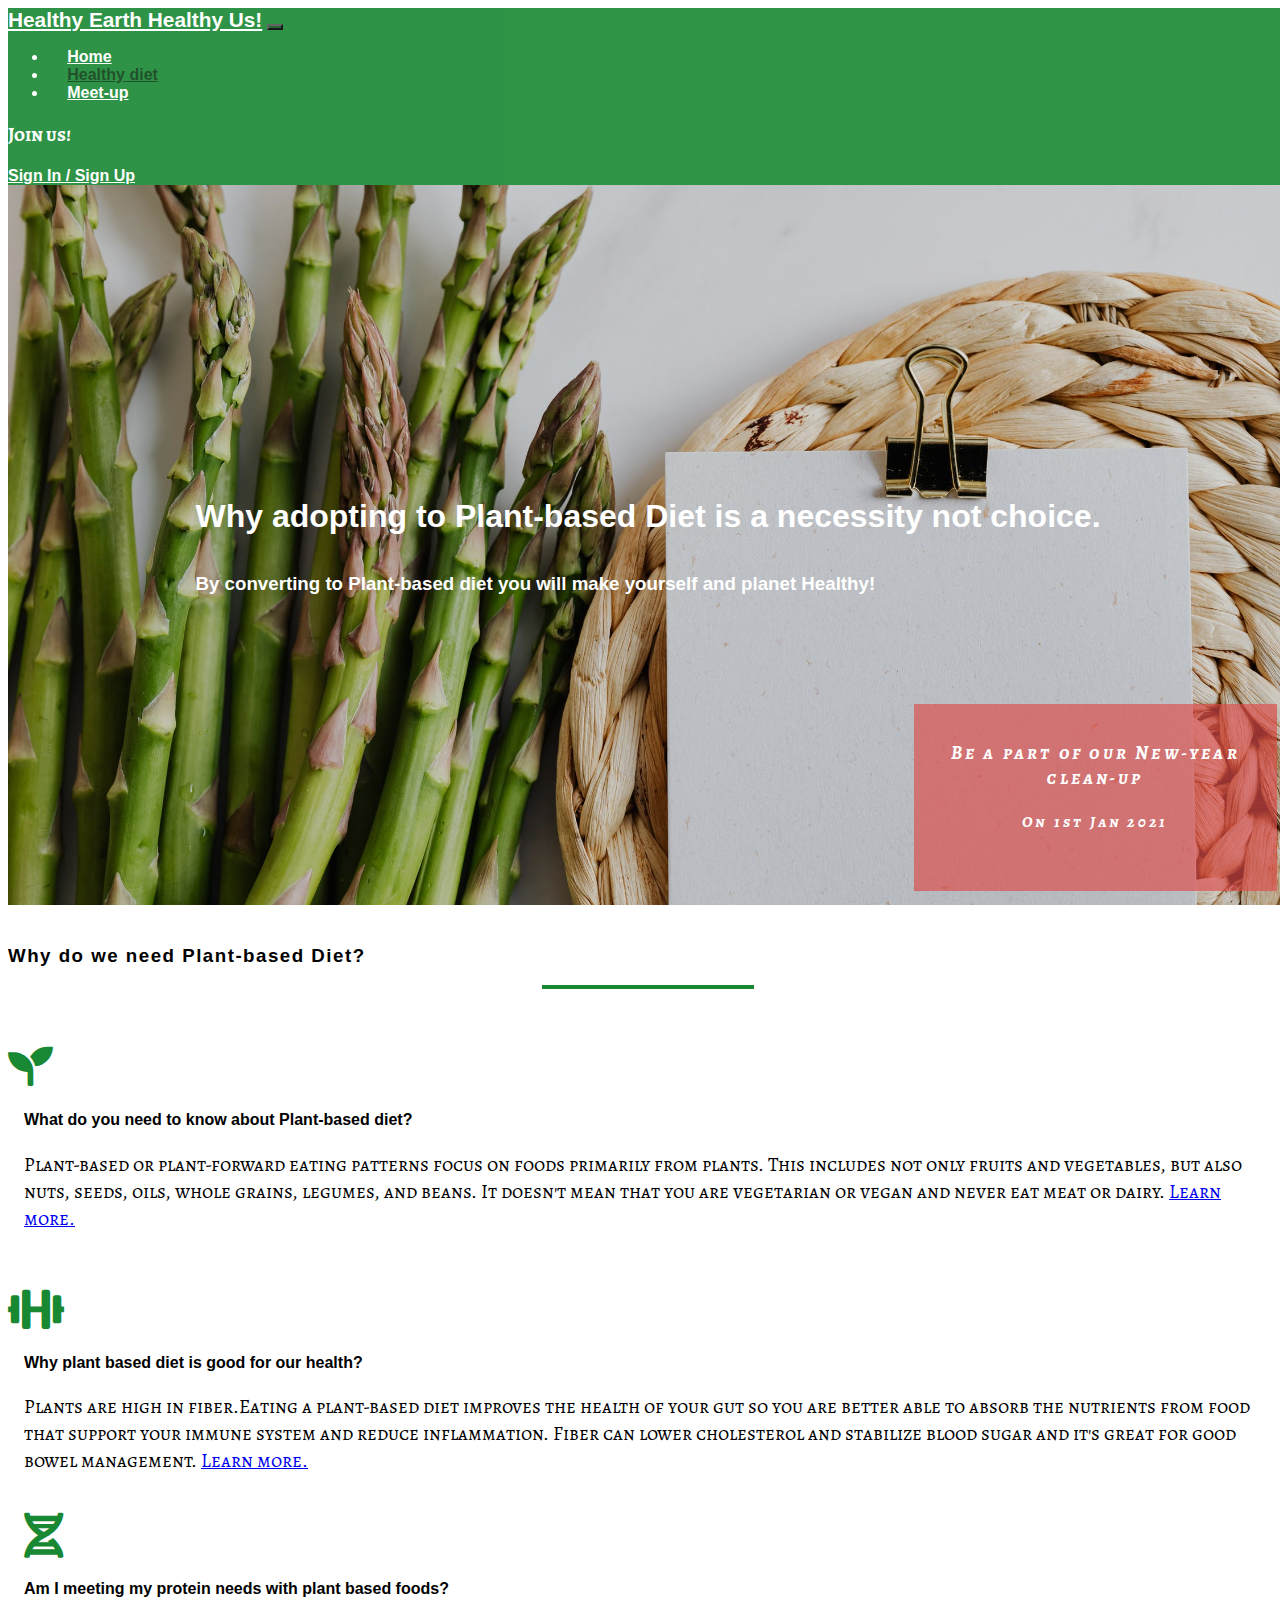
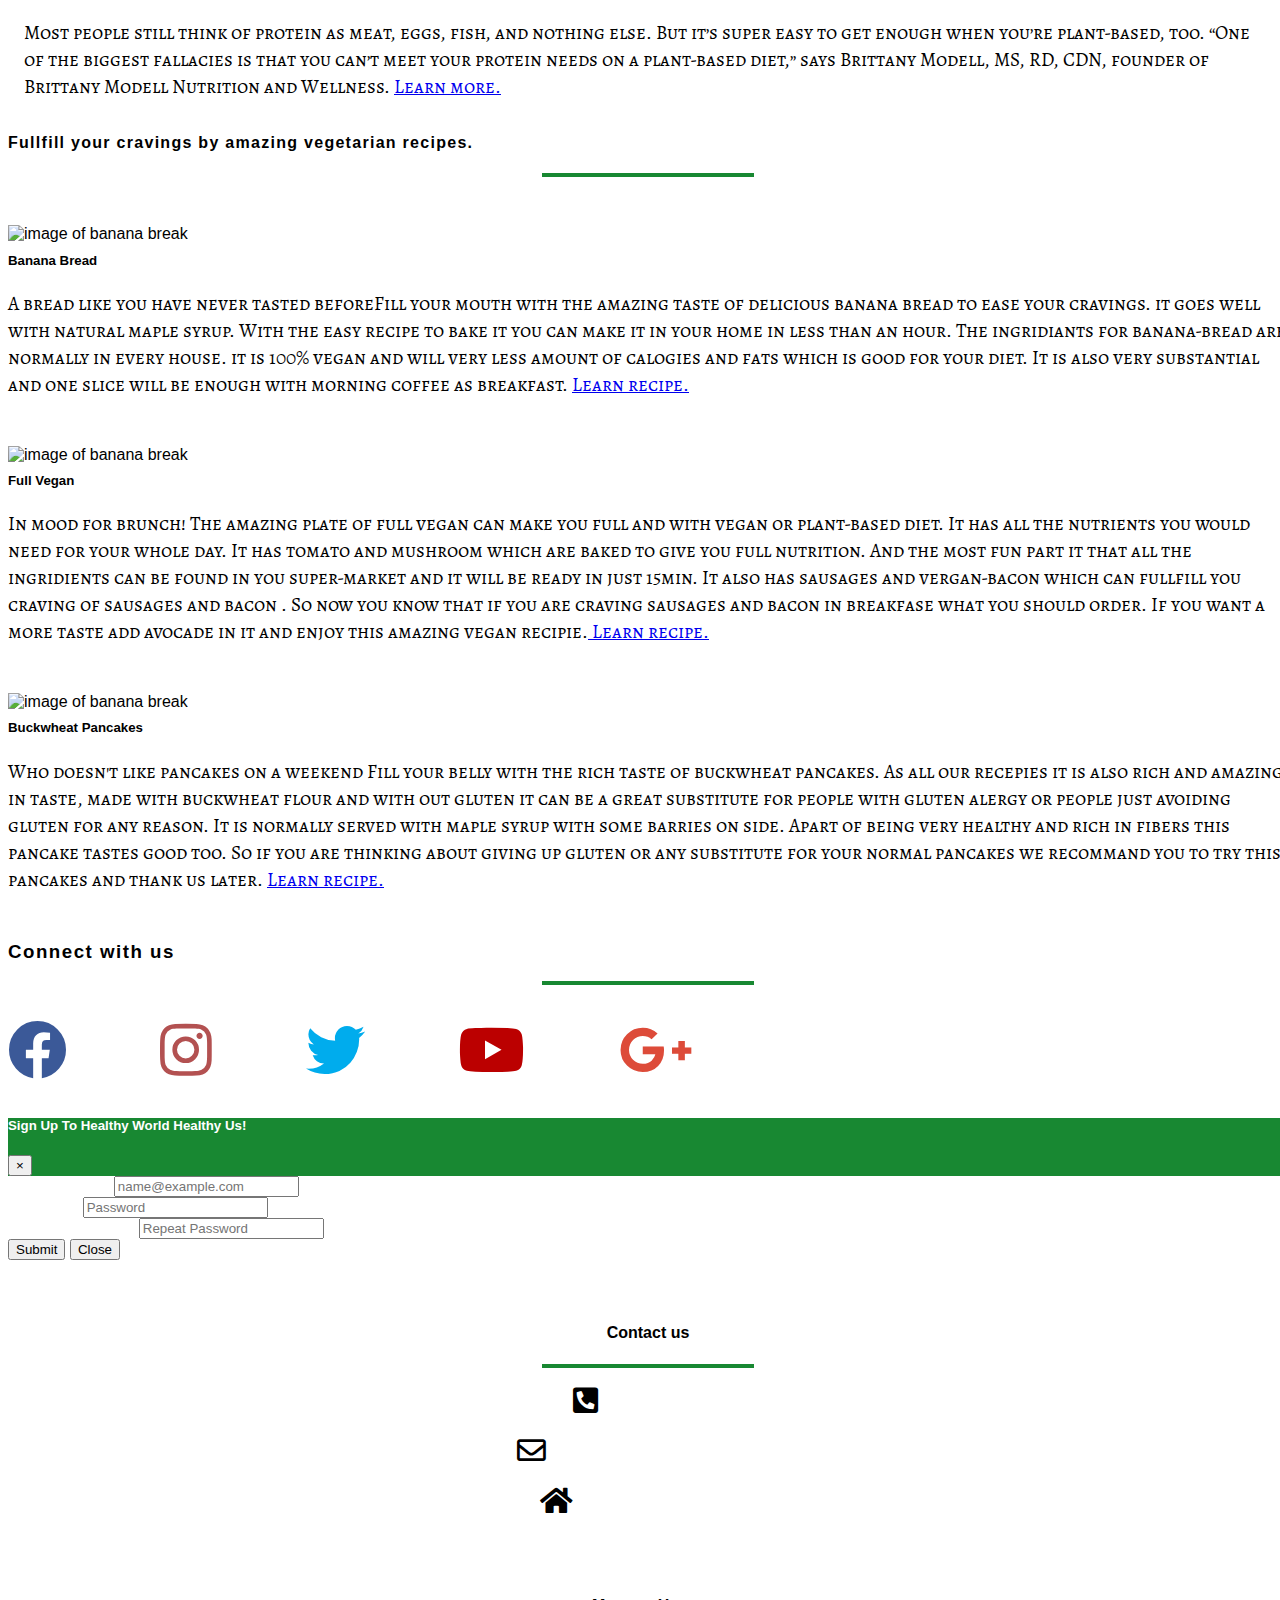
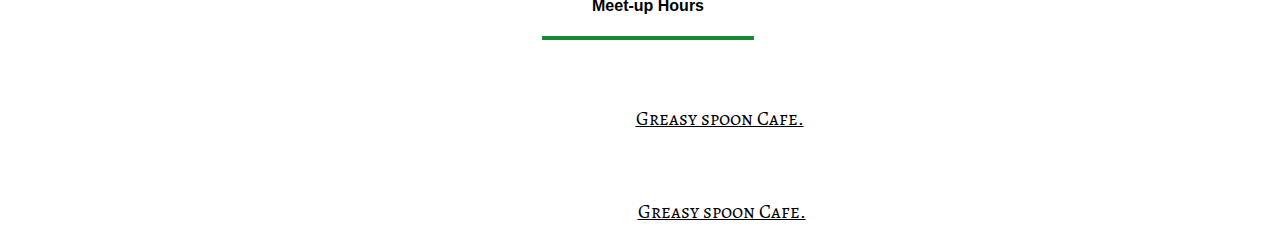
==== commit b4c20940: "importing wireframes from balsamic to repo" ====
--- a/health.html
+++ b/health.html
@@ -51,7 +51,8 @@
             <div class="row">
                 <div class="col-12">
                     <section class="jumbotron text-center">
-                        <h1 class="jumbotron-main-health-page">Why adopting to Plant-based Diet a necessity not choice.
+                        <h1 class="jumbotron-main-health-page">Why adopting to Plant-based Diet is a necessity not
+                            choice.
                         </h1>
                         <h3 class="Jumbotron-text-health-page">By converting to Plant-based diet you will make yourself
                             and planet
@@ -125,7 +126,6 @@
                                             href="https://www.mdanderson.org/publications/focused-on-health/5-benefits-of-a-plant-based-diet.h20-1592991.html"
                                             target="_blank">Learn
                                             more.</a>
-
                                     </p>
                                 </div>
                             </div>
@@ -206,16 +206,16 @@
                 <div class="row">
                     <div class="col-12">
                         <h5 class="recipe-heading">Full Vegan</h5>
-                        <p><span class="text-warning">A bread like you have never tasted before</span>Fill your mouth
-                            with the amazing taste of delicious banana bread to ease your cravings.
-                            it goes well with natural maple syrup. With the easy recipe to bake it you can make it in
-                            your
-                            home in less than an hour. The ingridiants for banana-bread are normally in every house. it
-                            is
-                            100% vegan and will
-                            very less amount of calogies and fats which is good for your diet. It is also very
-                            substantial
-                            and one slice will be enough with morning coffee as breakfast. <a
+                        <p><span class="text-warning">In mood for brunch!</span> The amazing plate of full vegan can
+                            make you full and with vegan or plant-based
+                            diet. It has all the nutrients you would need for your whole day. It has tomato and mushroom
+                            which are baked to give you full nutrition. And
+                            the most fun part it that all the ingridients can be found in you super-market and it will
+                            be ready in just 15min. It also has sausages and vergan-bacon which can fullfill you craving
+                            of sausages and bacon
+                            . So now you know that if you are craving sausages and bacon in breakfase what you
+                            should order. If you want a more taste add avocade in it and
+                            enjoy this amazing vegan recipie.<a
                                 href="https://sallysbakingaddiction.com/best-banana-bread-recipe/"> Learn recipe.</a>
                         </p>
                     </div>
@@ -232,16 +232,15 @@
                 <div class="row">
                     <div class="col-12">
                         <h5 class="recipe-heading">Buckwheat Pancakes</h5>
-                        <p><span class="text-warning">A bread like you have never tasted before</span>Fill your mouth
-                            with the amazing taste of delicious banana bread to ease your cravings.
-                            it goes well with natural maple syrup. With the easy recipe to bake it you can make it in
-                            your
-                            home in less than an hour. The ingridiants for banana-bread are normally in every house. it
-                            is
-                            100% vegan and will
-                            very less amount of calogies and fats which is good for your diet. It is also very
-                            substantial
-                            and one slice will be enough with morning coffee as breakfast. <a
+                        <p><span class="text-warning">Who doesn't like pancakes on a weekend</span> Fill your belly with
+                            the rich taste of buckwheat pancakes. As all our recepies it is also rich and amazing in
+                            taste, made
+                            with buckwheat flour and with out gluten it can be a great substitute for people with gluten
+                            alergy or people just avoiding gluten for any
+                            reason. It is normally served with maple syrup with some barries on side. Apart of being
+                            very healthy and rich in fibers this pancake tastes good too. So if you are thinking
+                            about giving up gluten or any substitute for your normal pancakes we recommand you to try
+                            this pancakes and thank us later. <a
                                 href="https://sallysbakingaddiction.com/best-banana-bread-recipe/"> Learn recipe.</a>
                         </p>
                     </div>
@@ -306,18 +305,18 @@
                         <div class="form-group">
                             <label for="exampleInputEmail1">Email address</label>
                             <input type="email" class="form-control" id="exampleInputEmail1"
-                                aria-describedby="emailHelp" placeholder="name@example.com">
+                                aria-describedby="emailHelp" placeholder="name@example.com" required>
                             <small id="emailHelp" class="form-text text-muted">We'll never share your email with
                                 anyone else.</small>
                         </div>
                         <div class="form-group">
                             <label for="password">Password</label>
-                            <input type="password" class="form-control" id="password" placeholder="Password">
+                            <input type="password" class="form-control" id="password" placeholder="Password" required>
                         </div>
                         <div class="form-group">
                             <label for="repeatPassword">Repeat Password</label>
                             <input type="password" class="form-control" id="repeatPassword"
-                                placeholder="Repeat Password">
+                                placeholder="Repeat Password" required>
                         </div>
                         <div class="modal-footer">
                             <button type="submit" class="btn btn-success modal-btn-submit">Submit</button>
--- a/css/style.css
+++ b/css/style.css
@@ -38,6 +38,10 @@
 .bg-dark{
     color: #0f5720 !important;
     background-color: #0f5720 !important;
+}
+
+.navbar-toggler-icon {
+    background-image: url("data:image/svg+xml,%3csvg xmlns='http://www.w3.org/2000/svg' viewBox='0 0 30 30'%3e%3cpath stroke='rgba%280, 0, 0, 0.55%29' stroke-linecap='round' stroke-miterlimit='10' stroke-width='2' d='M4 7h22M4 15h22M4 23h22'/%3e%3c/svg%3e")
 }
 
 
@@ -450,6 +454,7 @@
     text-decoration: none;
     }
 
+    
     .margin-top-50{
     margin-top: 1em;
     }
@@ -457,6 +462,7 @@
     .navbar-brand{
     font-size: 110% !important;
     }
+
     .image-recipe-section{
         height: 50px;
         width: 50px;
@@ -472,6 +478,8 @@
     word-spacing: 0.9em;
     text-decoration: none;
     }
+
+    
 }
 
 @media (max-width:860px) {
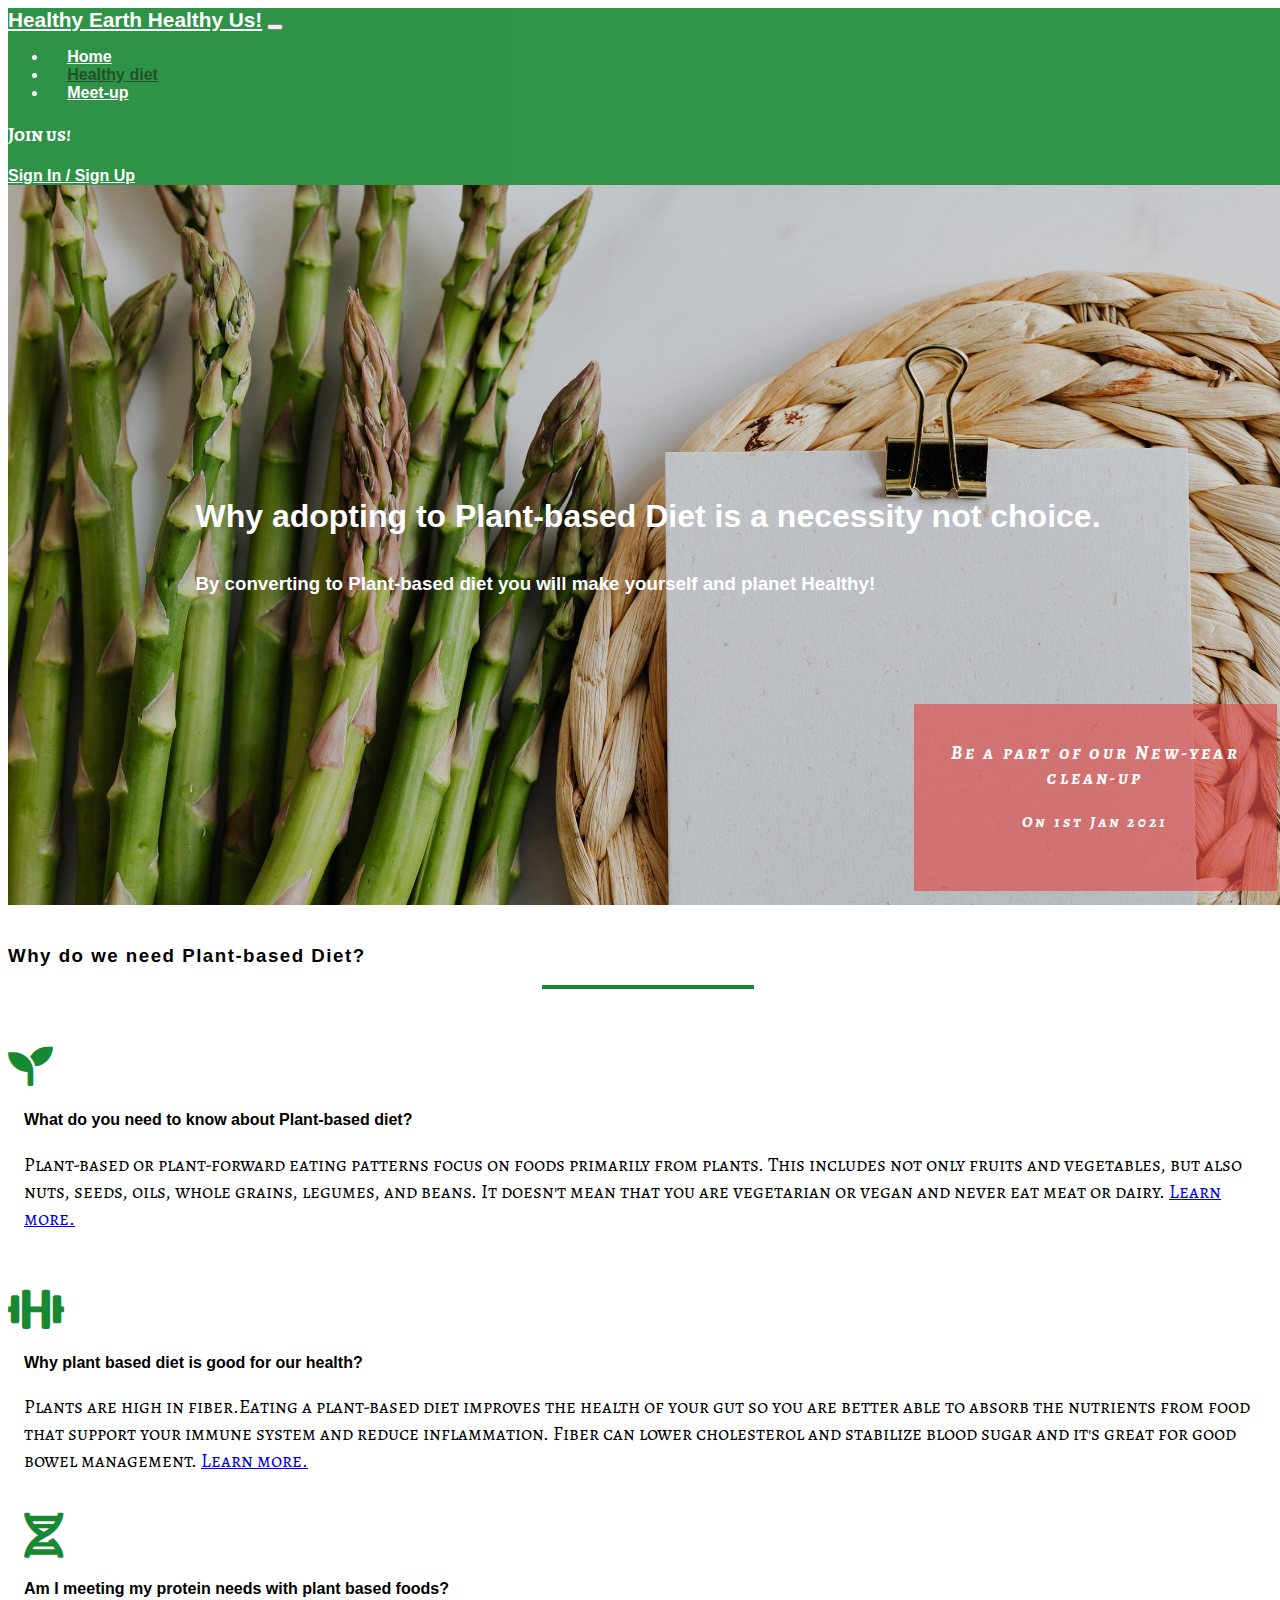
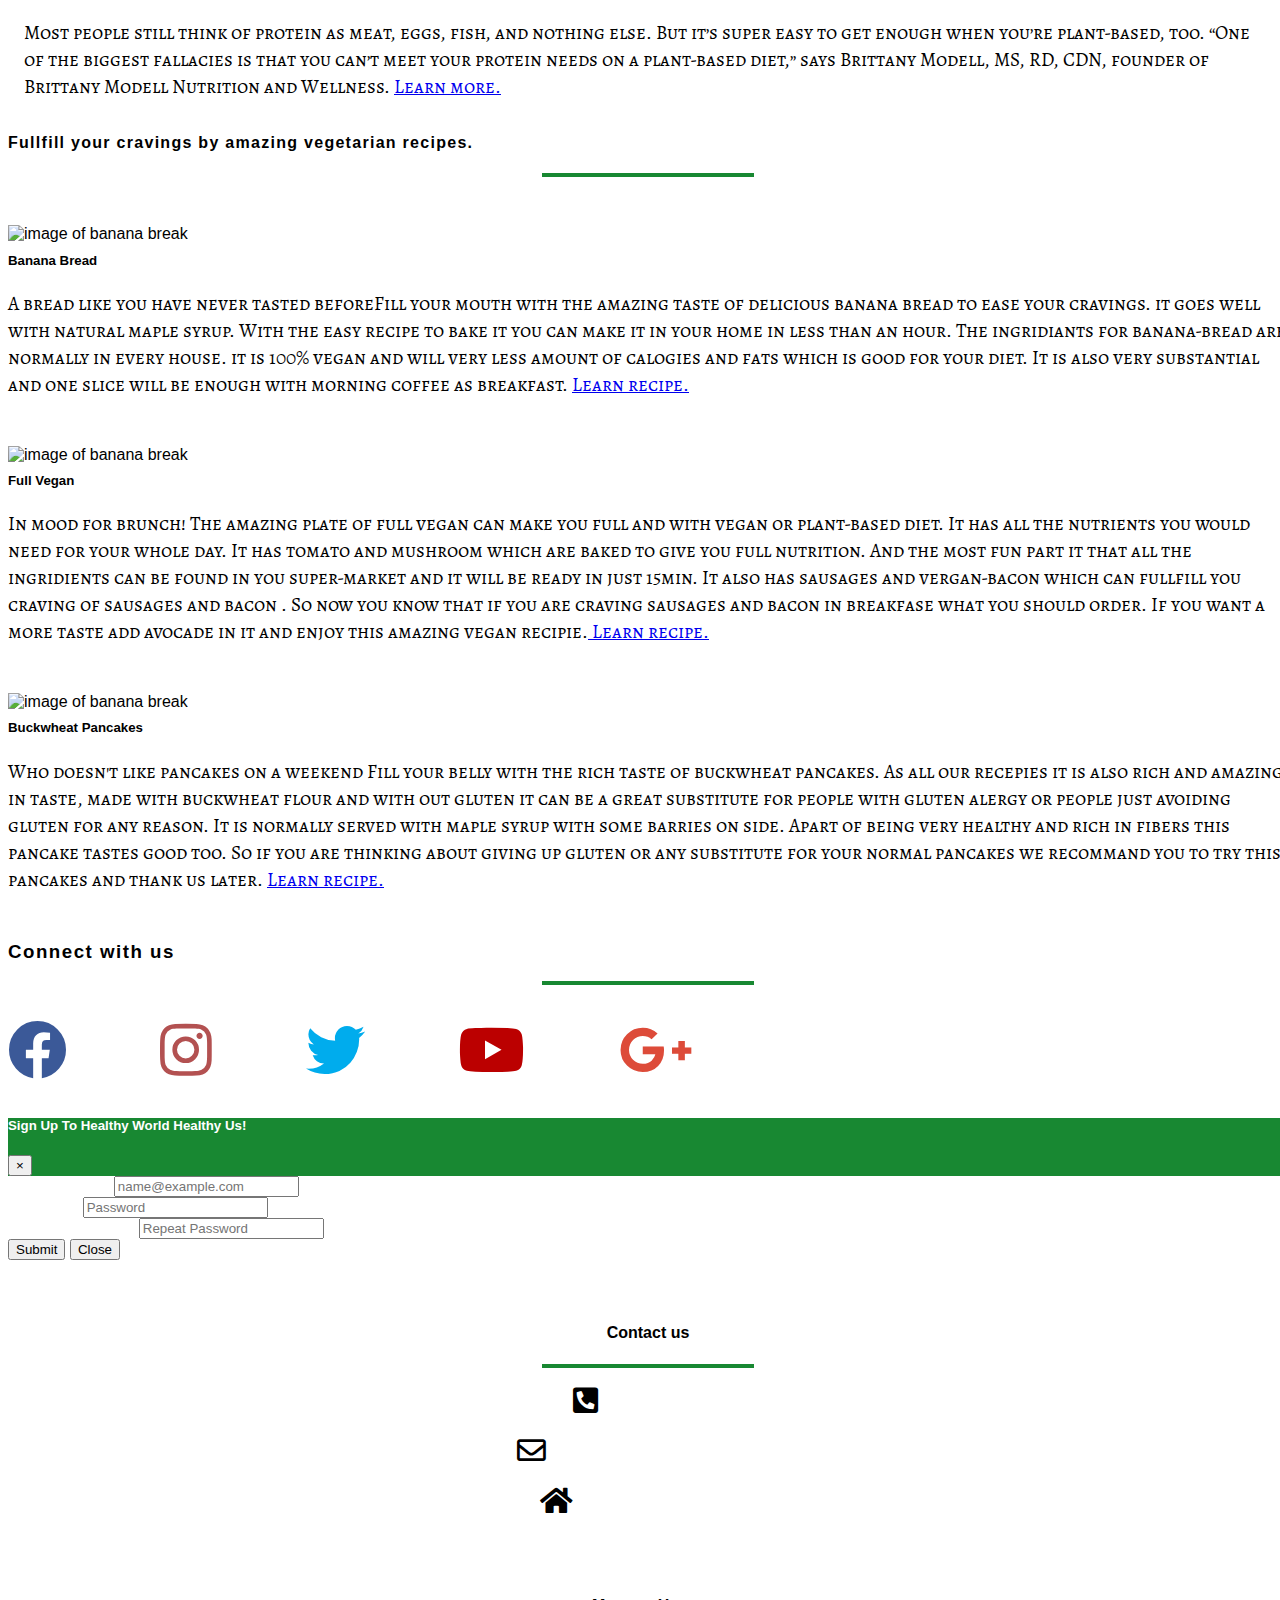
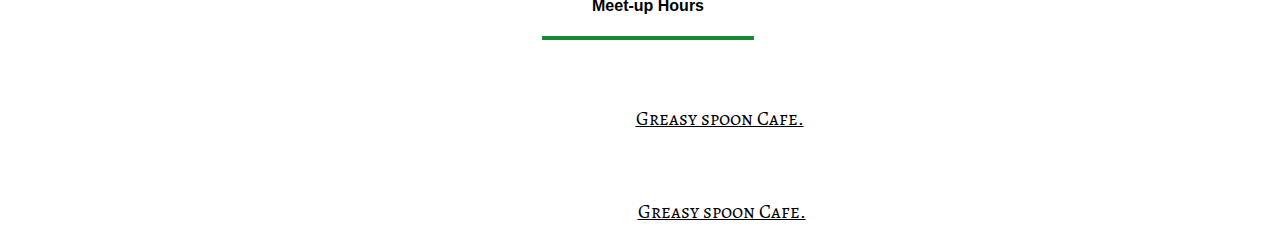
==== commit cea30e1e: "testing deplyment of images" ====
--- a/health.html
+++ b/health.html
@@ -22,9 +22,8 @@
 
             <a href="index.html" class="navbar-brand">Healthy Earth Healthy Us!</a>
 
-            <button class="navbar-toggler bg-dark ml-auto" type="button" data-toggle="collapse"
-                data-target="#navbar-responsive" aria-controls="navbar-responsive" aria-expanded="false"
-                aria-label="Toggle-navigation">
+            <button class="navbar-toggler ml-auto" type="button" data-toggle="collapse" data-target="#navbar-responsive"
+                aria-controls="navbar-responsive" aria-expanded="false" aria-label="Toggle-navigation">
                 <span class="navbar-toggler-icon"></span></button>
 
             <div class="navbar-collapse" id="navbar-responsive">
--- a/css/style.css
+++ b/css/style.css
@@ -42,6 +42,8 @@
 
 .navbar-toggler-icon {
     background-image: url("data:image/svg+xml,%3csvg xmlns='http://www.w3.org/2000/svg' viewBox='0 0 30 30'%3e%3cpath stroke='rgba%280, 0, 0, 0.55%29' stroke-linecap='round' stroke-miterlimit='10' stroke-width='2' d='M4 7h22M4 15h22M4 23h22'/%3e%3c/svg%3e")
+    color: #0a3f16;
+    background-color: #0a3f16;
 }
 
 
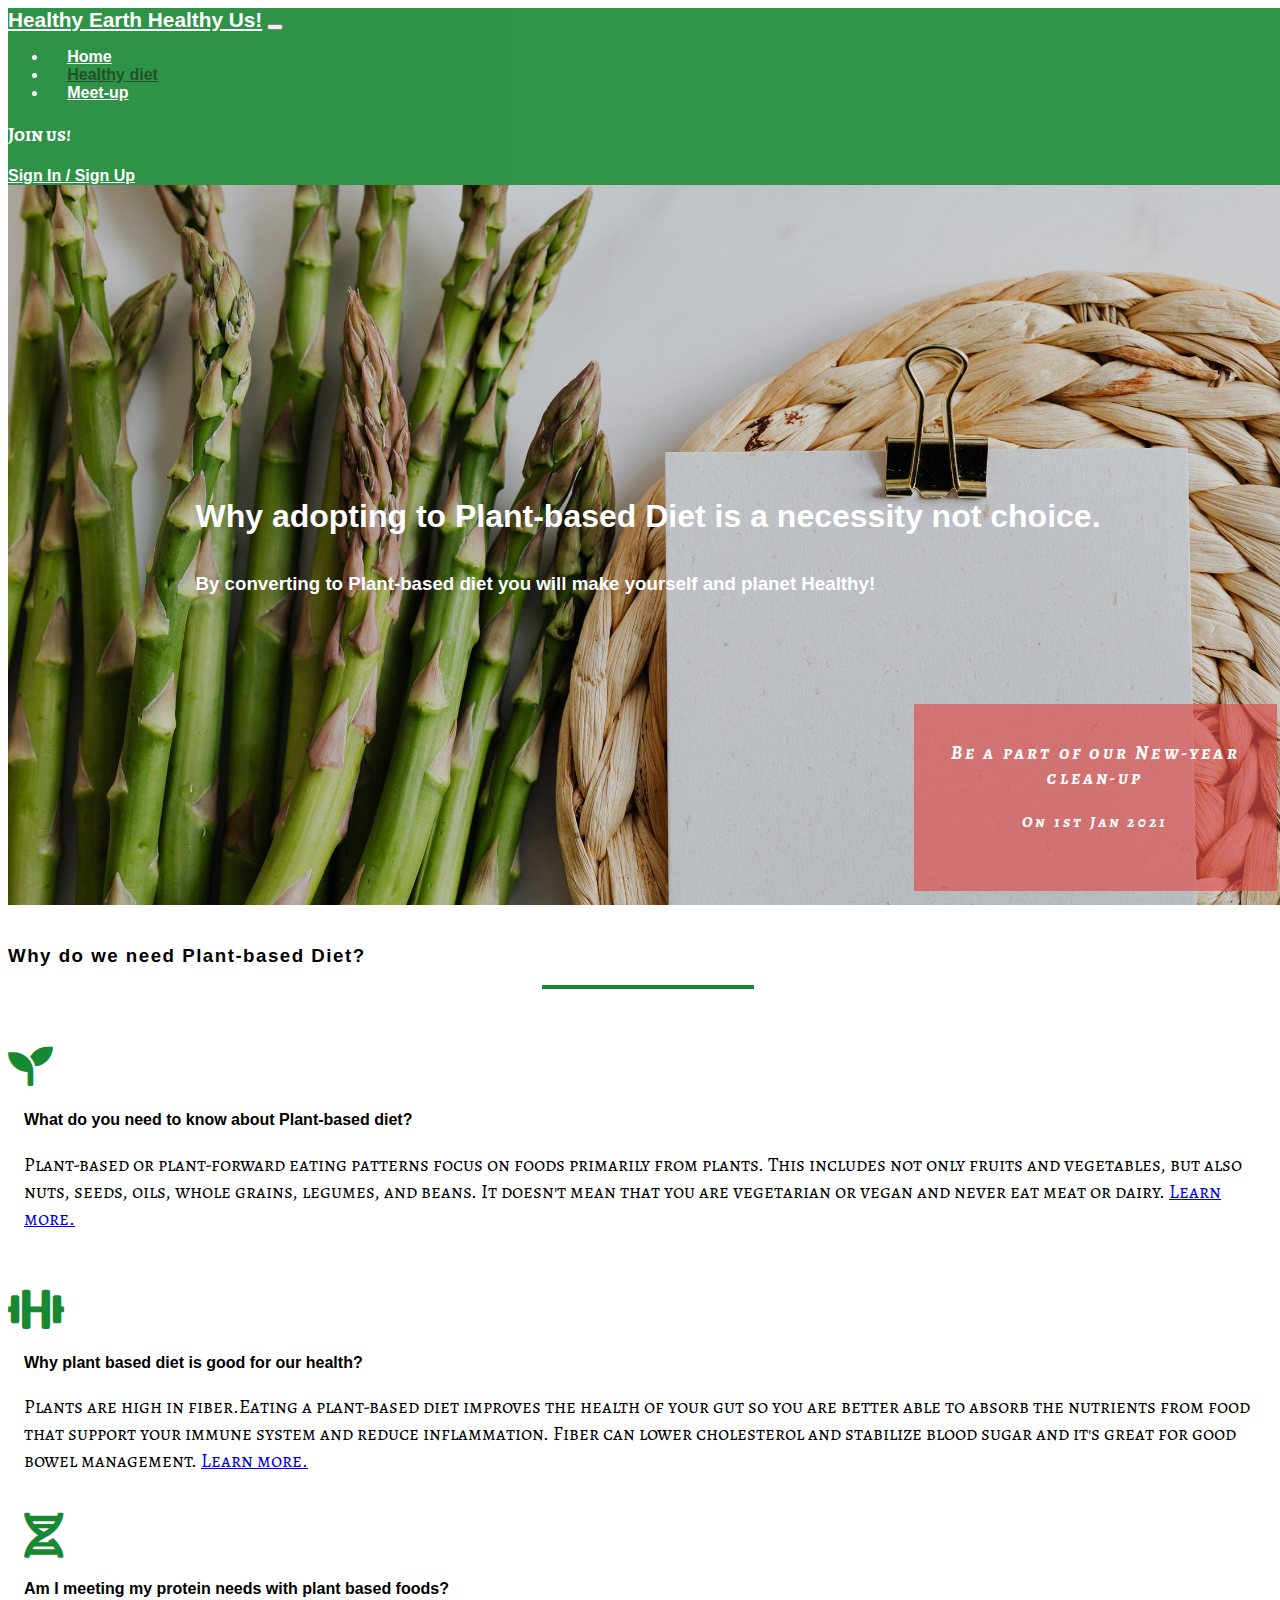
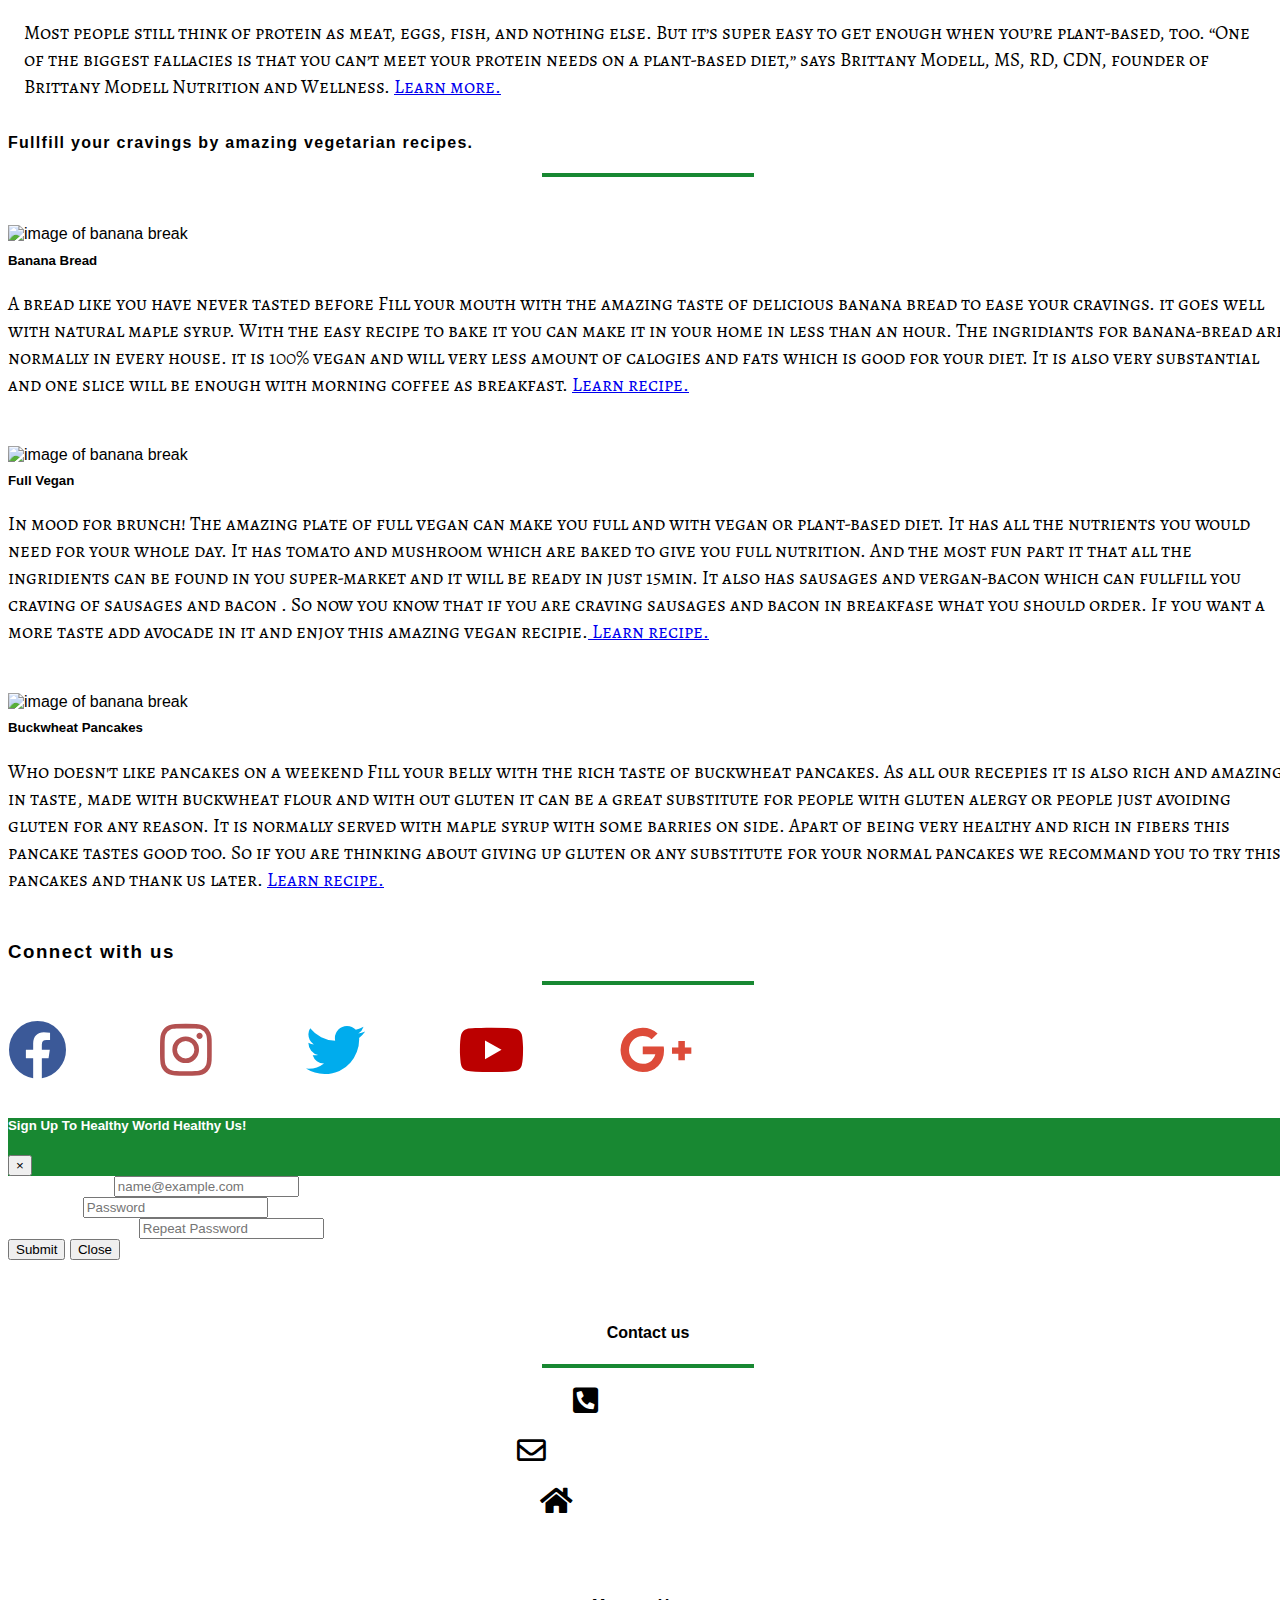
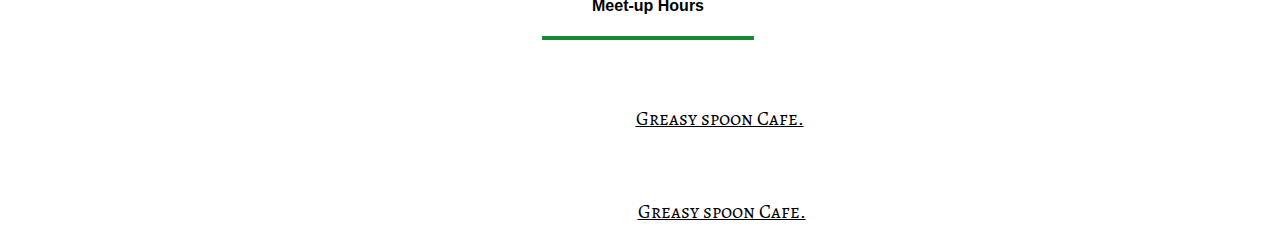
==== commit 20c1da0a: "testing wireframes in readme" ====
--- a/health.html
+++ b/health.html
@@ -180,7 +180,7 @@
                 <div class="row">
                     <div class="col-12">
                         <h5 class="recipe-heading">Banana Bread</h5>
-                        <p><span class="text-warning">A bread like you have never tasted before</span>Fill your mouth
+                        <p><span class="text-warning">A bread like you have never tasted before</span> Fill your mouth
                             with the amazing taste of delicious banana bread to ease your cravings.
                             it goes well with natural maple syrup. With the easy recipe to bake it you can make it in
                             your
